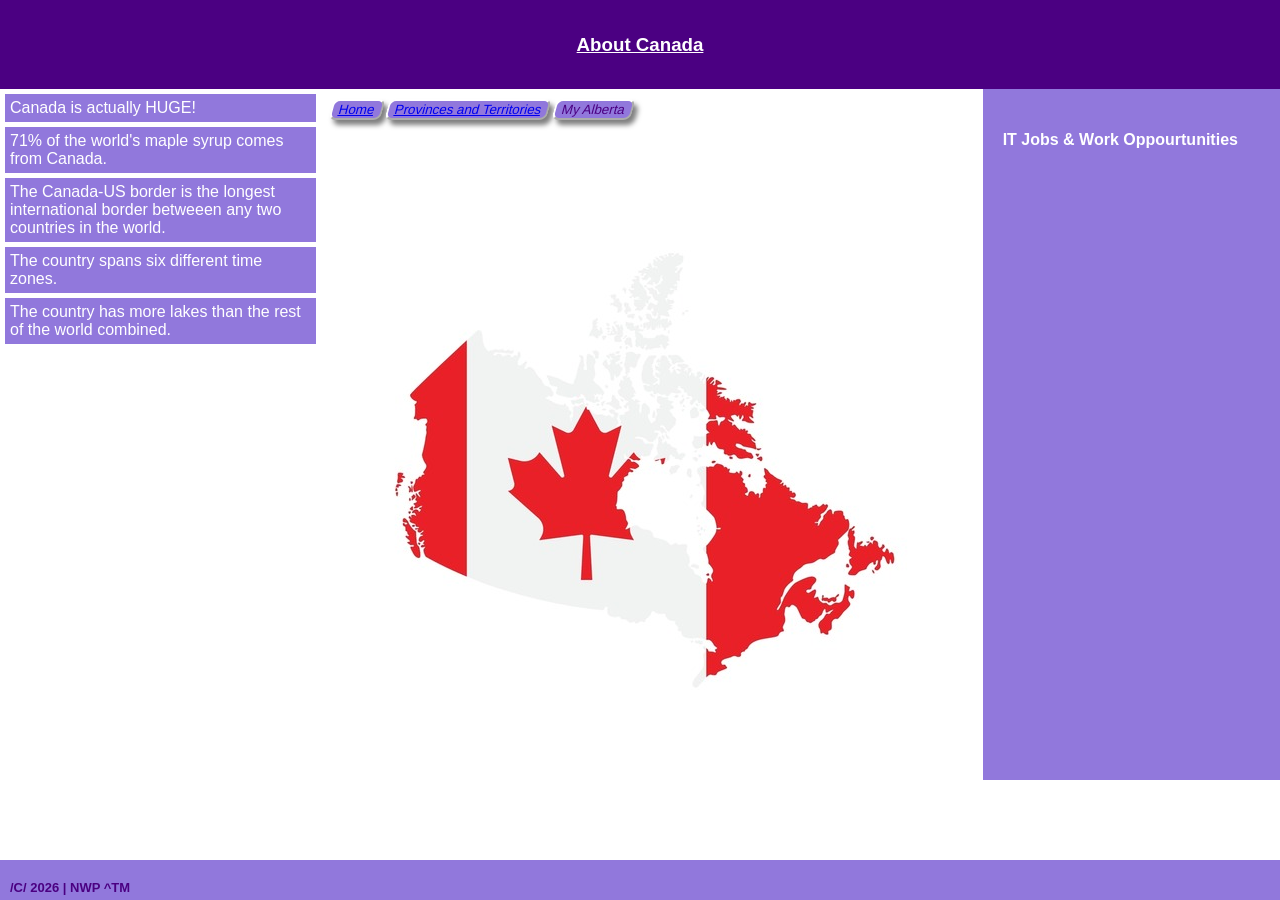
==== index.html @ aa404388 "Completed Tasks 1-3" ====
<!DOCTYPE html>
<html lang = "en">
    <head>
        <link
            rel = "stylesheet"
            type = "text/css"
            href = "styles/a4.css"
        />

        <title>About Canada</title>
    </head>

    <body>
        <!-- Header -->
        <div class = "header">
            <a href =  ""><h3>About Canada</h3></a>
        </div>

        <!-- Left section -->
        <div class = "left">

            <!-- Left tabs -->
            <div class = "tabs">
                <div>
                    Canada is actually HUGE!
                </div>

                <div>
                    71% of the world's maple syrup comes from Canada.
                </div>

                <div>
                    The Canada-US border is the longest international border betweeen any two countries in the world.                </div>

                <div>
                    The country spans six different time zones.
                </div>

                <div>
                    The country has more lakes than the rest of the world combined.
                </div>
            </div>
        </div>

        <!-- Middle section -->
        <div class = "middle">

            <!-- Buttons -->
            <button>
                <a href = "#home">Home</a>
            </button>
            
            <button>
                <a href = "#provinces-and-territories">Provinces and Territories</a>
            </button>
            
            <button id = "my-alberta">
                <span>My Alberta</span>
                <div class = "dropdown">
                    <a href = "#provincial-parks">Provincial Parks</a>
                    <a href = "#public-holidays">Public Holidays</a>
                </div>
            </button>
            

            <!-- Canada map image -->
            <img class = "main-img" src = "favicons/canada-map.jpg" />

            <!-- Middle popups -->
            <div class = "popup" id = "home" >
                <h2>Get to know Canada!</h2>
                <p>Founded on July 1, 1867, Canada is the second largest country in the world by area.
                    Canada is one of the few countries in the world with a coastline to three different oceans:
                    Pacific to the West, Atlantic to the East, and Arctic to the North.
                    Between these coastlines, the land holds mountains, foothills, forest, grasslands, and baren cold land up north.
                    The population of Canada small - approx. 40 million - but it is known for the multicultural identity held between people.</p>
            </div>

            <div class = "popup" id = "provinces-and-territories">
                <h2>Learn more about Canada's provinces and territories</h2>
                <p>
                    Canada has 10 provinces and three territories as part of its nation.<br>
                    Hover over each province to see more information.
                </p>

                <div class = "province" id = "alberta">
                    <img class = "province-img" src = "favicons/flag-alberta.jpg" size = 200px>
                    <p>Alberta</p>
                    <div class = "area">661 848 sq km</div>
                </div>

                <div class = "province" id = "british-columbia">
                    <img class = "province-img" src = "favicons/flag-british-columbia.jpg" size = 200px>
                    <p>British Columbia</p>
                    <div class = "area">661 848 sq km</div>
                </div>

                <div class = "province" id = "manitoba">
                    <img class = "province-img" src = "favicons/flag-manitoba.jpg" size = 200px>
                    <p>Manitoba</p>
                    <div class = "area">661 848 sq km</div>
                </div>

                <div class = "province" id = "new-brunswick">
                    <img class = "province-img" src = "favicons/flag-new-brunswick.jpg" size = 200px>
                    <p>New Brunswick</p>
                    <div class = "area">661 848 sq km</div>
                </div>

                <div class = "province" id = "newfoundland-and-labrador.jpg">
                    <img class = "province-img" src = "favicons/flag-newfoundland-and-labrador.jpg" size = 200px>
                    <p>Newfoundland and Labrador</p>
                    <div class = "area">661 848 sq km</div>
                </div>

                <div class = "province" id = "northwest-territories">
                    <img class = "province-img" src = "favicons/flag-northwest-territories.jpg" size = 200px>
                    <p>Northwest Territories</p>
                    <div class = "area">661 848 sq km</div>
                </div>

                <div class = "province" id = "nova-scotia">
                    <img class = "province-img" src = "favicons/flag-nova-scotia.jpg" size = 200px>
                    <p>Nova Scotia</p>
                    <div class = "area">661 848 sq km</div>
                </div>

                <div class = "province" id = "nunavut">
                    <img class = "province-img" src = "favicons/flag-nunavut.jpg" size = 200px>
                    <p>Nunavut</p>
                    <div class = "area">661 848 sq km</div>
                </div>

                <div class = "province" id = "ontario">
                    <img class = "province-img" src = "favicons/flag-ontario.jpg" size = 200px>
                    <p>Ontario</p>
                    <div class = "area">661 848 sq km</div>
                </div>

                <div class = "province" id = "prince-edward-island">
                    <img class = "province-img" src = "favicons/flag-prince-edward-island.jpg" size = 200px>
                    <p>Prince Edward Island</p>
                    <div class = "area">661 848 sq km</div>
                </div>

                <div class = "province" id = "quebec">
                    <img class = "province-img" src = "favicons/flag-quebec.jpg" size = 200px>
                    <p>Quebec</p>
                    <div class = "area">661 848 sq km</div>
                </div>

                <div class = "province" id = "saskatchewan">
                    <img class = "province-img" src = "favicons/flag-saskatchewan.jpg" size = 200px>
                    <p>Saskatchewan</p>
                    <div class = "area">661 848 sq km</div>
                </div>

                <div class = "province" id = "yukon-territory">
                    <img class = "province-img" src = "favicons/flag-yukon-territory.jpg" size = 200px>
                    <p>Yukon</p>
                    <div class = "area">661 848 sq km</div>
                </div>

            </div>

            <div class = "popup" id = "provincial-parks">
                <h2>Provincial Parks</h2>
                <p>
                    Learn all about Saskatoon Island provincial park in this section!
                </p>
            </div>
            <div class = "popup" id = "public-holidays">
                <h2>Public Holidays</h2>
                <p>
                    New Year's Day<br>
                    Family Day <br>
                    Easter Monday<br>
                    Victoria Day<br>
                    Canada Day<br>
                    Civic Holiday<br>
                    Labour Day<br>
                    National Day of Truth and Reconcilliation<br>
                    Thanksgiving<br>
                    Rememberance Day<br>
                    Christmas Day<br>
                    Boxing Day<br>
                </p>
            </div>
        </div>

        <!-- Right side -->
        <div class = "right">
            <h4>IT Jobs & Work Oppourtunities</h4>
        </div>

        <!-- Footer -->
        <div class = "footer">
            /C/ 2026 | NWP ^TM
        </div>
    </body>
</html>
---- styles/a4.css ----
html {
    font-family: Arial
}

body {
    display: flex;
    flex-wrap: wrap;
    margin: 0px;
    border: 0px;
    /* align-items: flex-start; */
    /* flex-direction: row; */
    /* flex-wrap: wrap; */
    /* flex-flow: row; */
}

.header {
    flex: 100%;
    margin: 0px;
    border: 0px;
    padding: 15px;
    text-align: center;
    background-color: indigo;

    /* "About Canada" heading */
    a {
        color: white;
    }
}

/* Keeps the buttons beside the tabs rather than below */
.left {
    flex: 25%;
    /* display: flex;
    flex-direction: row; */
}

/* Left tab formatting */
.tabs > div{
    margin: 5px;
    padding: 5px;

    background-color: rgb(145, 120, 220);
    color: white;
}

/* Middle section formatting */

@media only screen and (min-width: 600px){
    .middle {
        flex: 50%;
        margin: 10px;
        /* align-self: center; */
    }
}

/* Hide My Alberta dropdown */
.dropdown {
    display: none;
}

/* Button functions */
button {

    /* General button properties */
    border-radius: 7px;
    transform: skew(-15deg);
    margin-bottom: 50px;

    border-color: white;
    background-color: rgb(145, 120, 220);
    color: indigo;
    box-shadow: 5px 5px 5px rgba(0, 0, 0, 0.5);

    /* Hovering behaviour */
    &:hover {
        transform: skew(0deg);
        padding: 5px;
    
        background-image: linear-gradient(rgb(195, 130, 238), rebeccapurple);
        color: white;       /* Last button */

        a {
            color: white;   /* First two buttons */
        }
    }
    
    /* Click behaviour */
    &:active a {
        background-color: aqua;
    }
}

/* Canada map img */
.main-img {
    display: flex;
    justify-content: flex-start;
    align-self: flex-start;
    flex-direction: column;
}

/* Canada map disappears */
.middle:has(:target) {
    .main-img {
        display: none;
    }
}

/* Hide popups */
    .popup {
        display: none;
    }

/* Show popup when button is clicked */
.popup:target {
    display: flex;
    flex-direction: column;
    position: relative;
}


.province {
    display: flex;
    margin: 5px;
    align-items: flex-end;
    
    p {
        display: flex;
        
        margin-left: 10px;
        margin-right: 10px;
        margin-bottom: 0px;
        
    }
    
    /* Hide area */
    .area {
        display: none;
    }

    /* Show area when hovering over flag */
    &:hover .area{
        display: block;
    }
}

/* "Provinces and Territories" section*/
.province-img {
    height: 50px;
}

/* Show the dropdown under "My Albera" */
#my-alberta:hover .dropdown {
    display: flex;
    flex-direction: column;
    position: absolute;
    
    a {
        padding: 5px;
        text-align: left;
        background-color: rgb(145, 120, 220);
    }
    color: white;
    
    a:hover{
        /* filter: opacity(25%); */
        background-color: indigo;
        color: rgb(145, 120, 220);
    }
}

/* Right section formatting */
.right {
    display: flex;

    /* height: 50%; */
    flex: 20%;
    padding: 20px;
    text-align: center;

    background-color: rgb(145, 120, 220);
    color: white;
}

/* Bottom section */
.footer {
    display: flex;
    position: fixed;
    left: 0px;
    bottom: 0px;
    padding-top: 20px;
    padding-bottom: 5px;
    padding-left: 10px;
    width: 100%;

    font-size: small;
    font-weight: bold;
    background-color: rgb(145, 120, 220);
    color: indigo;
}
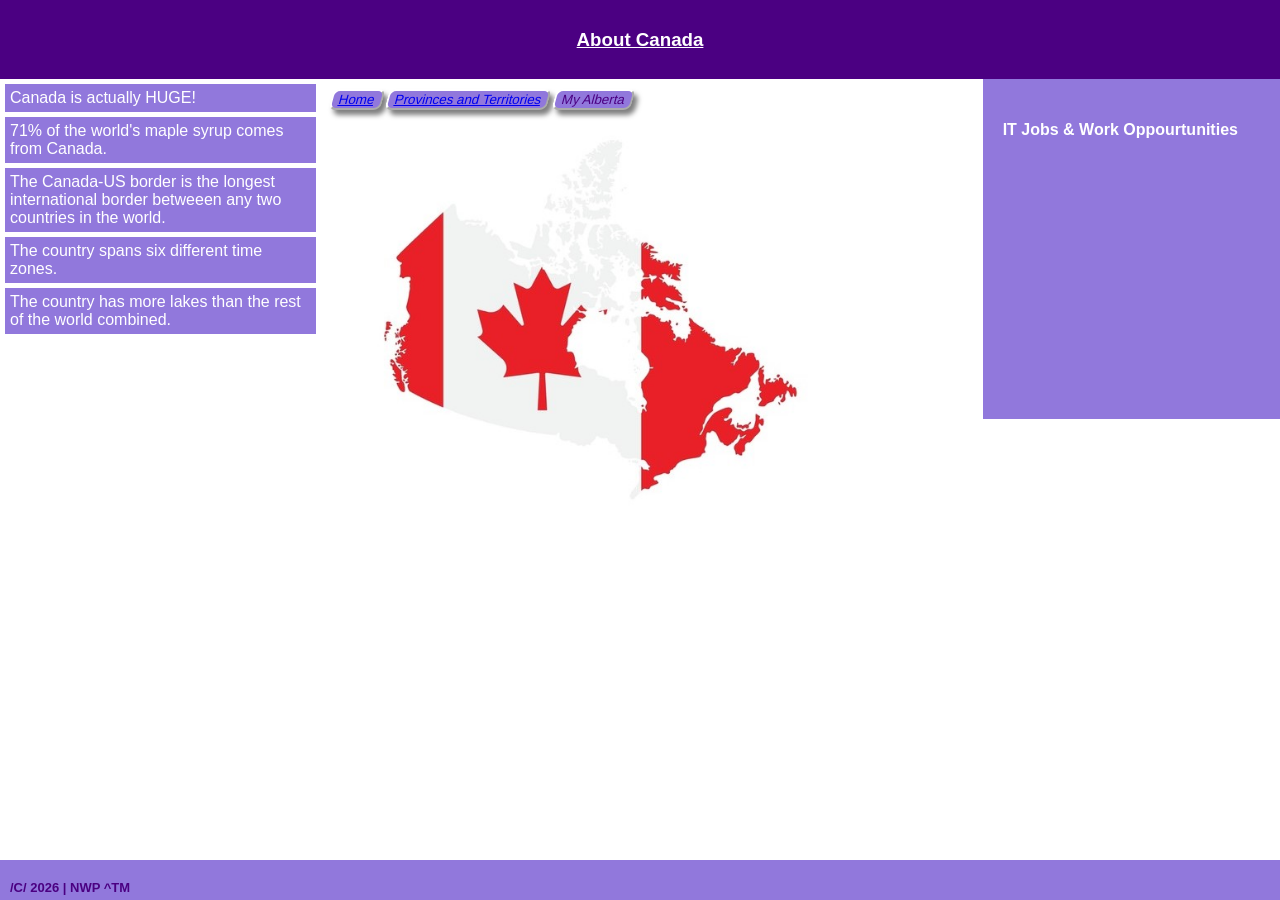
==== commit d2b7cf05: "Final tweaks" ====
--- a/index.html
+++ b/index.html
@@ -92,13 +92,13 @@
                 <div class = "province" id = "british-columbia">
                     <img class = "province-img" src = "favicons/flag-british-columbia.jpg" size = 200px>
                     <p>British Columbia</p>
-                    <div class = "area">661 848 sq km</div>
+                    <div class = "area">944 735 sq km</div>
                 </div>
 
                 <div class = "province" id = "manitoba">
                     <img class = "province-img" src = "favicons/flag-manitoba.jpg" size = 200px>
                     <p>Manitoba</p>
-                    <div class = "area">661 848 sq km</div>
+                    <div class = "area">647 797 sq km</div>
                 </div>
 
                 <div class = "province" id = "new-brunswick">
@@ -110,7 +110,7 @@
                 <div class = "province" id = "newfoundland-and-labrador.jpg">
                     <img class = "province-img" src = "favicons/flag-newfoundland-and-labrador.jpg" size = 200px>
                     <p>Newfoundland and Labrador</p>
-                    <div class = "area">661 848 sq km</div>
+                    <div class = "area">405 212 sq km</div>
                 </div>
 
                 <div class = "province" id = "northwest-territories">
@@ -122,7 +122,7 @@
                 <div class = "province" id = "nova-scotia">
                     <img class = "province-img" src = "favicons/flag-nova-scotia.jpg" size = 200px>
                     <p>Nova Scotia</p>
-                    <div class = "area">661 848 sq km</div>
+                    <div class = "area">55 284 sq km</div>
                 </div>
 
                 <div class = "province" id = "nunavut">
@@ -134,25 +134,25 @@
                 <div class = "province" id = "ontario">
                     <img class = "province-img" src = "favicons/flag-ontario.jpg" size = 200px>
                     <p>Ontario</p>
-                    <div class = "area">661 848 sq km</div>
+                    <div class = "area">1 076 395 sq km</div>
                 </div>
 
                 <div class = "province" id = "prince-edward-island">
                     <img class = "province-img" src = "favicons/flag-prince-edward-island.jpg" size = 200px>
                     <p>Prince Edward Island</p>
-                    <div class = "area">661 848 sq km</div>
+                    <div class = "area">5 660 sq km</div>
                 </div>
 
                 <div class = "province" id = "quebec">
                     <img class = "province-img" src = "favicons/flag-quebec.jpg" size = 200px>
                     <p>Quebec</p>
-                    <div class = "area">661 848 sq km</div>
+                    <div class = "area">1 542 056 sq km</div>
                 </div>
 
                 <div class = "province" id = "saskatchewan">
                     <img class = "province-img" src = "favicons/flag-saskatchewan.jpg" size = 200px>
                     <p>Saskatchewan</p>
-                    <div class = "area">661 848 sq km</div>
+                    <div class = "area">651 036 sq km</div>
                 </div>
 
                 <div class = "province" id = "yukon-territory">
--- a/styles/a4.css
+++ b/styles/a4.css
@@ -17,7 +17,7 @@
     flex: 100%;
     margin: 0px;
     border: 0px;
-    padding: 15px;
+    padding: 10px;
     text-align: center;
     background-color: indigo;
 
@@ -45,12 +45,16 @@
 
 /* Middle section formatting */
 
-@media only screen and (min-width: 600px){
-    .middle {
-        flex: 50%;
-        margin: 10px;
-        /* align-self: center; */
-    }
+/* @media only screen and (min-width: 600px) {
+    .left {
+        flex: 25%;
+    }
+} */
+
+.middle {
+    flex: 50%;
+    margin: 10px;
+    /* align-self: center; */
 }
 
 /* Hide My Alberta dropdown */
@@ -64,7 +68,7 @@
     /* General button properties */
     border-radius: 7px;
     transform: skew(-15deg);
-    margin-bottom: 50px;
+    margin-bottom: 25px;
 
     border-color: white;
     background-color: rgb(145, 120, 220);
@@ -96,6 +100,7 @@
     justify-content: flex-start;
     align-self: flex-start;
     flex-direction: column;
+    height: 75%;
 }
 
 /* Canada map disappears */
@@ -123,13 +128,11 @@
     margin: 5px;
     align-items: flex-end;
     
+    /* Province names */
     p {
         display: flex;
-        
         margin-left: 10px;
-        margin-right: 10px;
-        margin-bottom: 0px;
-        
+        margin-right: 10px;        
     }
     
     /* Hide area */
@@ -161,6 +164,7 @@
     }
     color: white;
     
+    /* Make tab darker when hovering */
     a:hover{
         /* filter: opacity(25%); */
         background-color: indigo;
@@ -175,6 +179,7 @@
     /* height: 50%; */
     flex: 20%;
     padding: 20px;
+    height: 300px;
     text-align: center;
 
     background-color: rgb(145, 120, 220);
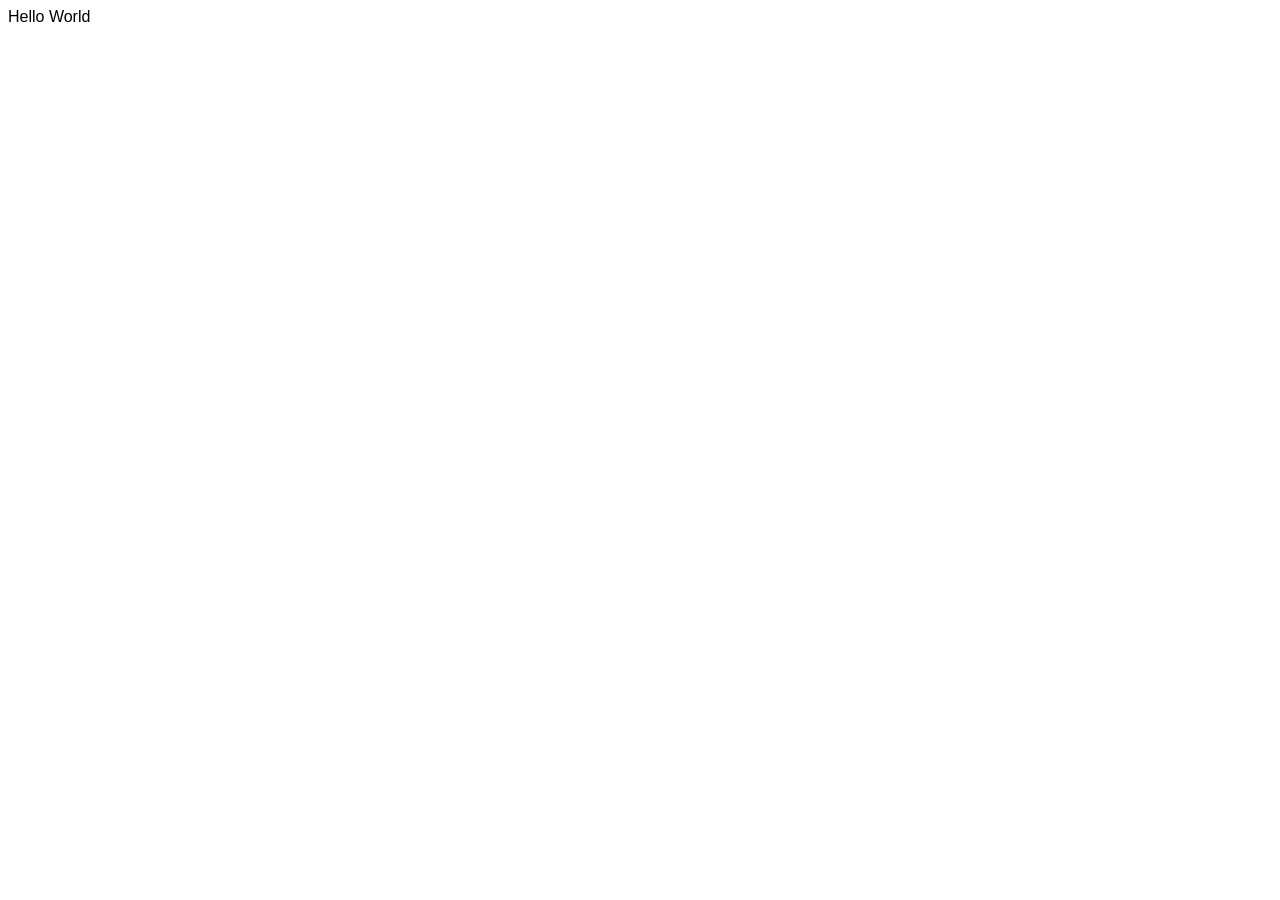
==== commit eb45a694: "Started assignment 4" ====
--- a/index.html
+++ b/index.html
@@ -4,198 +4,15 @@
         <link
             rel = "stylesheet"
             type = "text/css"
-            href = "styles/a4.css"
+            href = "styles/a5.css"
         />
 
-        <title>About Canada</title>
+        <title>About Computer Science</title>
     </head>
 
     <body>
-        <!-- Header -->
-        <div class = "header">
-            <a href =  ""><h3>About Canada</h3></a>
-        </div>
-
-        <!-- Left section -->
-        <div class = "left">
-
-            <!-- Left tabs -->
-            <div class = "tabs">
-                <div>
-                    Canada is actually HUGE!
-                </div>
-
-                <div>
-                    71% of the world's maple syrup comes from Canada.
-                </div>
-
-                <div>
-                    The Canada-US border is the longest international border betweeen any two countries in the world.                </div>
-
-                <div>
-                    The country spans six different time zones.
-                </div>
-
-                <div>
-                    The country has more lakes than the rest of the world combined.
-                </div>
-            </div>
-        </div>
-
-        <!-- Middle section -->
-        <div class = "middle">
-
-            <!-- Buttons -->
-            <button>
-                <a href = "#home">Home</a>
-            </button>
-            
-            <button>
-                <a href = "#provinces-and-territories">Provinces and Territories</a>
-            </button>
-            
-            <button id = "my-alberta">
-                <span>My Alberta</span>
-                <div class = "dropdown">
-                    <a href = "#provincial-parks">Provincial Parks</a>
-                    <a href = "#public-holidays">Public Holidays</a>
-                </div>
-            </button>
-            
-
-            <!-- Canada map image -->
-            <img class = "main-img" src = "favicons/canada-map.jpg" />
-
-            <!-- Middle popups -->
-            <div class = "popup" id = "home" >
-                <h2>Get to know Canada!</h2>
-                <p>Founded on July 1, 1867, Canada is the second largest country in the world by area.
-                    Canada is one of the few countries in the world with a coastline to three different oceans:
-                    Pacific to the West, Atlantic to the East, and Arctic to the North.
-                    Between these coastlines, the land holds mountains, foothills, forest, grasslands, and baren cold land up north.
-                    The population of Canada small - approx. 40 million - but it is known for the multicultural identity held between people.</p>
-            </div>
-
-            <div class = "popup" id = "provinces-and-territories">
-                <h2>Learn more about Canada's provinces and territories</h2>
-                <p>
-                    Canada has 10 provinces and three territories as part of its nation.<br>
-                    Hover over each province to see more information.
-                </p>
-
-                <div class = "province" id = "alberta">
-                    <img class = "province-img" src = "favicons/flag-alberta.jpg" size = 200px>
-                    <p>Alberta</p>
-                    <div class = "area">661 848 sq km</div>
-                </div>
-
-                <div class = "province" id = "british-columbia">
-                    <img class = "province-img" src = "favicons/flag-british-columbia.jpg" size = 200px>
-                    <p>British Columbia</p>
-                    <div class = "area">944 735 sq km</div>
-                </div>
-
-                <div class = "province" id = "manitoba">
-                    <img class = "province-img" src = "favicons/flag-manitoba.jpg" size = 200px>
-                    <p>Manitoba</p>
-                    <div class = "area">647 797 sq km</div>
-                </div>
-
-                <div class = "province" id = "new-brunswick">
-                    <img class = "province-img" src = "favicons/flag-new-brunswick.jpg" size = 200px>
-                    <p>New Brunswick</p>
-                    <div class = "area">661 848 sq km</div>
-                </div>
-
-                <div class = "province" id = "newfoundland-and-labrador.jpg">
-                    <img class = "province-img" src = "favicons/flag-newfoundland-and-labrador.jpg" size = 200px>
-                    <p>Newfoundland and Labrador</p>
-                    <div class = "area">405 212 sq km</div>
-                </div>
-
-                <div class = "province" id = "northwest-territories">
-                    <img class = "province-img" src = "favicons/flag-northwest-territories.jpg" size = 200px>
-                    <p>Northwest Territories</p>
-                    <div class = "area">661 848 sq km</div>
-                </div>
-
-                <div class = "province" id = "nova-scotia">
-                    <img class = "province-img" src = "favicons/flag-nova-scotia.jpg" size = 200px>
-                    <p>Nova Scotia</p>
-                    <div class = "area">55 284 sq km</div>
-                </div>
-
-                <div class = "province" id = "nunavut">
-                    <img class = "province-img" src = "favicons/flag-nunavut.jpg" size = 200px>
-                    <p>Nunavut</p>
-                    <div class = "area">661 848 sq km</div>
-                </div>
-
-                <div class = "province" id = "ontario">
-                    <img class = "province-img" src = "favicons/flag-ontario.jpg" size = 200px>
-                    <p>Ontario</p>
-                    <div class = "area">1 076 395 sq km</div>
-                </div>
-
-                <div class = "province" id = "prince-edward-island">
-                    <img class = "province-img" src = "favicons/flag-prince-edward-island.jpg" size = 200px>
-                    <p>Prince Edward Island</p>
-                    <div class = "area">5 660 sq km</div>
-                </div>
-
-                <div class = "province" id = "quebec">
-                    <img class = "province-img" src = "favicons/flag-quebec.jpg" size = 200px>
-                    <p>Quebec</p>
-                    <div class = "area">1 542 056 sq km</div>
-                </div>
-
-                <div class = "province" id = "saskatchewan">
-                    <img class = "province-img" src = "favicons/flag-saskatchewan.jpg" size = 200px>
-                    <p>Saskatchewan</p>
-                    <div class = "area">651 036 sq km</div>
-                </div>
-
-                <div class = "province" id = "yukon-territory">
-                    <img class = "province-img" src = "favicons/flag-yukon-territory.jpg" size = 200px>
-                    <p>Yukon</p>
-                    <div class = "area">661 848 sq km</div>
-                </div>
-
-            </div>
-
-            <div class = "popup" id = "provincial-parks">
-                <h2>Provincial Parks</h2>
-                <p>
-                    Learn all about Saskatoon Island provincial park in this section!
-                </p>
-            </div>
-            <div class = "popup" id = "public-holidays">
-                <h2>Public Holidays</h2>
-                <p>
-                    New Year's Day<br>
-                    Family Day <br>
-                    Easter Monday<br>
-                    Victoria Day<br>
-                    Canada Day<br>
-                    Civic Holiday<br>
-                    Labour Day<br>
-                    National Day of Truth and Reconcilliation<br>
-                    Thanksgiving<br>
-                    Rememberance Day<br>
-                    Christmas Day<br>
-                    Boxing Day<br>
-                </p>
-            </div>
-        </div>
-
-        <!-- Right side -->
-        <div class = "right">
-            <h4>IT Jobs & Work Oppourtunities</h4>
-        </div>
-
-        <!-- Footer -->
-        <div class = "footer">
-            /C/ 2026 | NWP ^TM
+        <div>
+            Hello World
         </div>
     </body>
 </html>
--- a/styles/a5.css
+++ b/styles/a5.css
@@ -0,0 +1,3 @@
+html {
+    font-family: Arial
+}
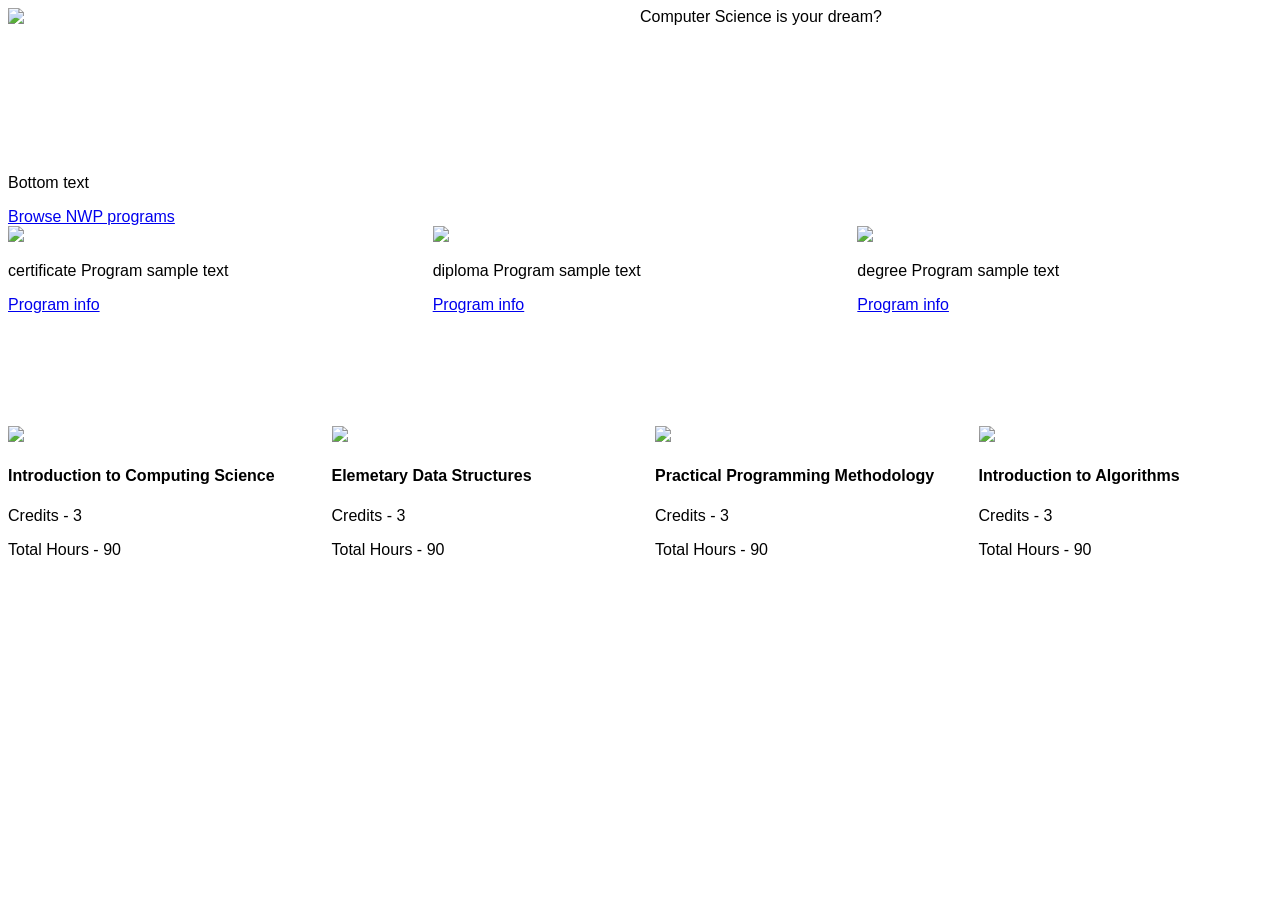
==== commit 101bc50f: "Established layout of assignment 5" ====
--- a/index.html
+++ b/index.html
@@ -1,18 +1,70 @@
 <!DOCTYPE html>
 <html lang = "en">
     <head>
-        <link
-            rel = "stylesheet"
-            type = "text/css"
-            href = "styles/a5.css"
-        />
-
-        <title>About Computer Science</title>
+        <link rel = "stylesheet" type = "text/css" href = "styles/a5.css" />
+        <title>Kevin's NWP Computer Science</title>
     </head>
 
     <body>
-        <div>
-            Hello World
+        <!-- Header -->
+        <div class = "header">
+            <img id = "img-head" src = "favicons/img">
+            <div class = "header-child">Computer Science is your dream?</div>
+            <div class = "header-child">
+                <p>Bottom text</p>
+                <a href = "helloLink">Browse NWP programs</a>
+            </div>
+        </div>
+
+        <div class = "programs">
+            <div class = "program-child" id = "certificate">
+                <img id = "img-certificate" src = "favicons/img">
+                <p class = "program-info">certificate Program sample text</p>
+                <a href = "helloLink">Program info</a>
+            </div>
+
+            <div class = "program-child" id = "diploma">
+                <img id = "img-diploma" src = "favicons/img">
+                <p class = "program-info">diploma Program sample text</p>
+                <a href = "helloLink">Program info</a>
+            </div>
+
+            <div class = "program-child" id = "degree">
+                <img id = "img-degree" src = "favicons/img">
+                <p class = "program-info">degree Program sample text</p>
+                <a href = "helloLink">Program info</a>
+            </div>
+        </div>
+
+        <div class = "courses">
+            <div class = one-course id = "cs1140">
+                <img class = "textbook" id = "img-cs1140-text" src = "favicons/img">
+                <h4>Introduction to Computing Science</h4>
+                <p class = "credits">Credits - 3</p>
+                <p class = "hours">Total Hours - 90</p>
+
+            </div>
+
+            <div class = one-course id = "cs1150">
+                <img class = "textbook" id = "img-cs1150-text" src = "favicons/img">
+                <h4>Elemetary Data Structures</h4>
+                <p class = "credits">Credits - 3</p>
+                <p class = "hours">Total Hours - 90</p>
+            </div>
+
+            <div class = one-course id = "cs2010">
+                <img class = "textbook" id = "img-cs2010-text" src = "favicons/img">
+                <h4>Practical Programming Methodology</h4>
+                <p class = "credits">Credits - 3</p>
+                <p class = "hours">Total Hours - 90</p>
+            </div>
+
+            <div class = one-course id = "cs2040">
+                <img class = "textbook" id = "img-cs2010-text" src = "favicons/img">
+                <h4>Introduction to Algorithms</h4>
+                <p class = "credits">Credits - 3</p>
+                <p class = "hours">Total Hours - 90</p>
+            </div>
         </div>
     </body>
 </html>
--- a/styles/a5.css
+++ b/styles/a5.css
@@ -1,3 +1,26 @@
 html {
     font-family: Arial
+}
+
+/* Header formatting */
+.header {
+    display: grid;
+    grid-template-columns: repeat(2, 1fr);
+    grid-template-rows: 150px;
+}
+
+/* Program information formatting */
+.programs {
+    display: grid;
+    grid-template-columns: repeat(3, 1fr);
+    grid-template-rows: 200px;
+    grid-gap: 10px;
+}
+
+/* Course information formatting */
+.courses {
+    display: grid;
+    grid-template-columns: repeat(4, 1fr);
+    grid-template-rows: 200px;
+    grid-gap: 30px;
 }
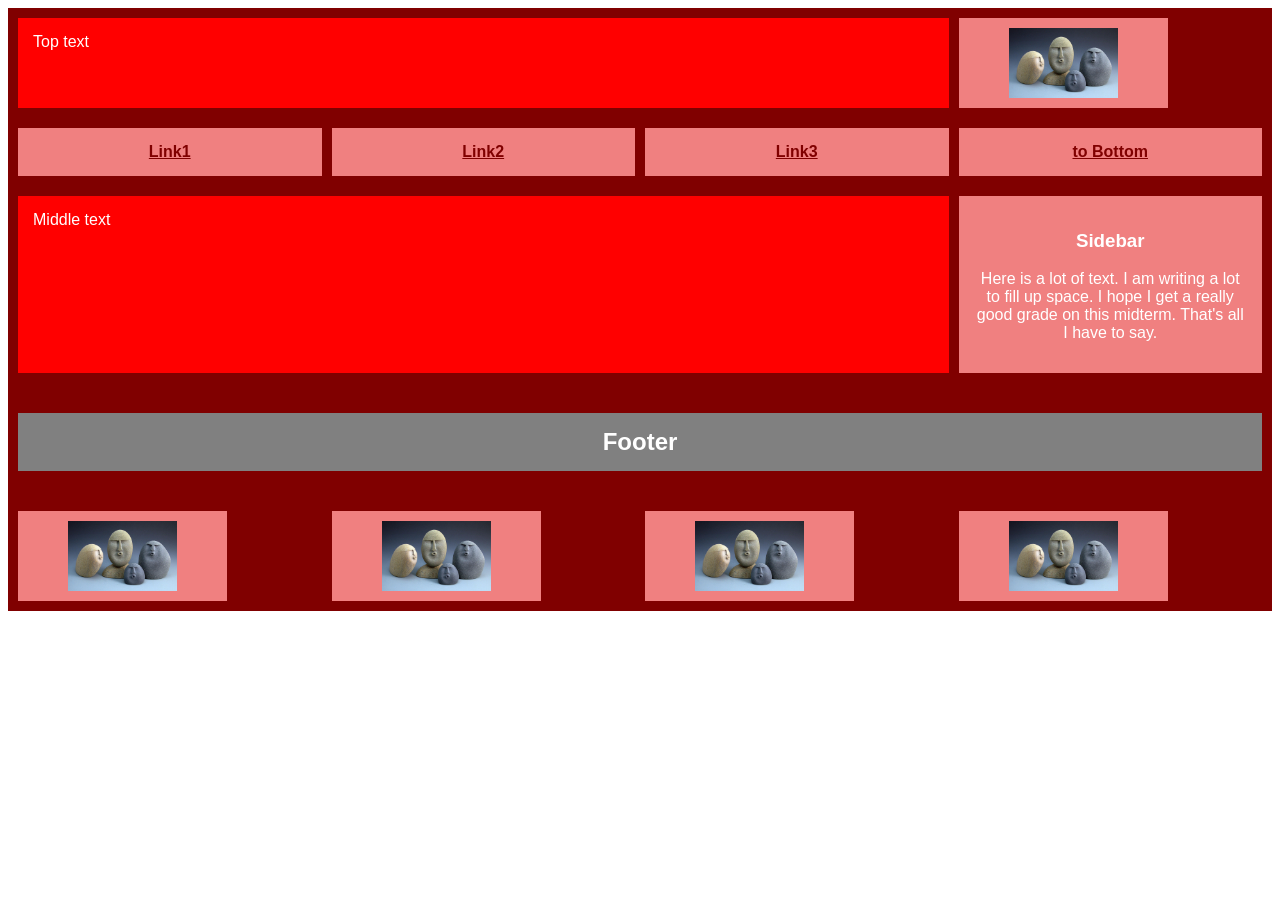
==== commit 35a32aed: "Created index.html and midterm.css; completed midterm" ====
--- a/index.html
+++ b/index.html
@@ -1,70 +1,51 @@
 <!DOCTYPE html>
 <html lang = "en">
     <head>
-        <link rel = "stylesheet" type = "text/css" href = "styles/a5.css" />
-        <title>Kevin's NWP Computer Science</title>
+        <link rel = "stylesheet" type = "text/css" href = "styles/midterm.css" />
+        <title>Midterm</title>
     </head>
 
     <body>
-        <!-- Header -->
-        <div class = "header">
-            <img id = "img-head" src = "favicons/img">
-            <div class = "header-child">Computer Science is your dream?</div>
-            <div class = "header-child">
-                <p>Bottom text</p>
-                <a href = "helloLink">Browse NWP programs</a>
+        <div class = "main">
+            <div class = "top">
+                <div id = "a">Top text</div>
+                <img id = "b" src = 'favicons/01e.jpg' height = 70px>
             </div>
+
+            <div class = "mid-top">
+                <div><a href = helloLink id = "c1">Link1</a></div>
+                <div><a href = helloLink id = "c2">Link2</a></div>
+                <div><a href = helloLink id = "c3">Link3</a></div>
+                <div>
+                    <a href = #bottom id = "c4">
+                        to Bottom
+                        <p>Go to the bottom of the page</p>
+                    </a>
+                </div>
+            </div>
+
+            <div class = "middle">
+                <div id = "d">Middle text</div>
+                <div id = "e">
+                    <h3>Sidebar</h3>
+                    <p>Here is a lot of text.
+                        I am writing a lot to fill up space.
+                        I hope I get a really good grade on this midterm.
+                        That's all I have to say.
+                    </p>
+                </div>
+            </div>
+            
+            <div class = "mid-bottom">
+                <h2 id = "f">Footer</h2>
+            </div>
+            
+            <div class = "bottom" id = "bottom">
+                <img id = "d1" src = 'favicons/01e.jpg' height = 70px>
+                <img id = "d2" src = 'favicons/01e.jpg' height = 70px>
+                <img id = "d3" src = 'favicons/01e.jpg' height = 70px>
+                <img id = "d4" src = 'favicons/01e.jpg' height = 70px>
+            </im>
         </div>
 
-        <div class = "programs">
-            <div class = "program-child" id = "certificate">
-                <img id = "img-certificate" src = "favicons/img">
-                <p class = "program-info">certificate Program sample text</p>
-                <a href = "helloLink">Program info</a>
-            </div>
-
-            <div class = "program-child" id = "diploma">
-                <img id = "img-diploma" src = "favicons/img">
-                <p class = "program-info">diploma Program sample text</p>
-                <a href = "helloLink">Program info</a>
-            </div>
-
-            <div class = "program-child" id = "degree">
-                <img id = "img-degree" src = "favicons/img">
-                <p class = "program-info">degree Program sample text</p>
-                <a href = "helloLink">Program info</a>
-            </div>
-        </div>
-
-        <div class = "courses">
-            <div class = one-course id = "cs1140">
-                <img class = "textbook" id = "img-cs1140-text" src = "favicons/img">
-                <h4>Introduction to Computing Science</h4>
-                <p class = "credits">Credits - 3</p>
-                <p class = "hours">Total Hours - 90</p>
-
-            </div>
-
-            <div class = one-course id = "cs1150">
-                <img class = "textbook" id = "img-cs1150-text" src = "favicons/img">
-                <h4>Elemetary Data Structures</h4>
-                <p class = "credits">Credits - 3</p>
-                <p class = "hours">Total Hours - 90</p>
-            </div>
-
-            <div class = one-course id = "cs2010">
-                <img class = "textbook" id = "img-cs2010-text" src = "favicons/img">
-                <h4>Practical Programming Methodology</h4>
-                <p class = "credits">Credits - 3</p>
-                <p class = "hours">Total Hours - 90</p>
-            </div>
-
-            <div class = one-course id = "cs2040">
-                <img class = "textbook" id = "img-cs2010-text" src = "favicons/img">
-                <h4>Introduction to Algorithms</h4>
-                <p class = "credits">Credits - 3</p>
-                <p class = "hours">Total Hours - 90</p>
-            </div>
-        </div>
-    </body>
-</html>+    </body>
--- a/styles/midterm.css
+++ b/styles/midterm.css
@@ -0,0 +1,89 @@
+html {
+    font-family: Arial;
+}
+
+.main {
+    background-color: maroon;
+    color: white;
+    
+    /* Split all columns into quarters */
+    > div {
+        display: grid;
+        grid-template-columns: repeat(4, 1fr);
+        grid-template-rows: repeat(5 1fr);
+        grid-gap: 10px;
+        padding: 10px;
+        
+        > div {
+            padding: 15px;
+        }
+        
+        > a {
+            padding: 15px;
+        }
+    }
+    
+}
+
+#a {
+    grid-column: 1  / span 3;
+    background-color: red;
+}
+
+img {
+    padding: 10px 50px;
+    background-color: lightcoral;
+}
+
+img:hover {
+    transform: skew(0deg);
+    padding: 25px;
+}
+
+.mid-top > div {
+    text-align: center;
+    background-color: lightcoral;
+}
+
+.mid-top > div > a {
+    padding: 10px 50px;
+    font-weight: bold;
+    color: maroon;
+}
+
+.mid-top > div > a:hover {
+    background-color: red;
+    color: white;
+}
+
+#c4 > p {
+    display: none;
+}
+
+#c4:hover {
+    text-align: left;
+    background-color: black !important;
+    color: red !important;
+    > p {
+        display: block;
+        background-color: black !important;
+        color: white !important;
+    }
+}
+
+#d {
+    grid-column: 1  / span 3;
+    background-color: red;
+}
+
+#e {
+    text-align: center;
+    background-color: lightcoral;
+}
+
+#f {
+grid-column: 1  / span 4;
+    text-align: center;
+    padding: 15px;
+    background-color: gray;
+}
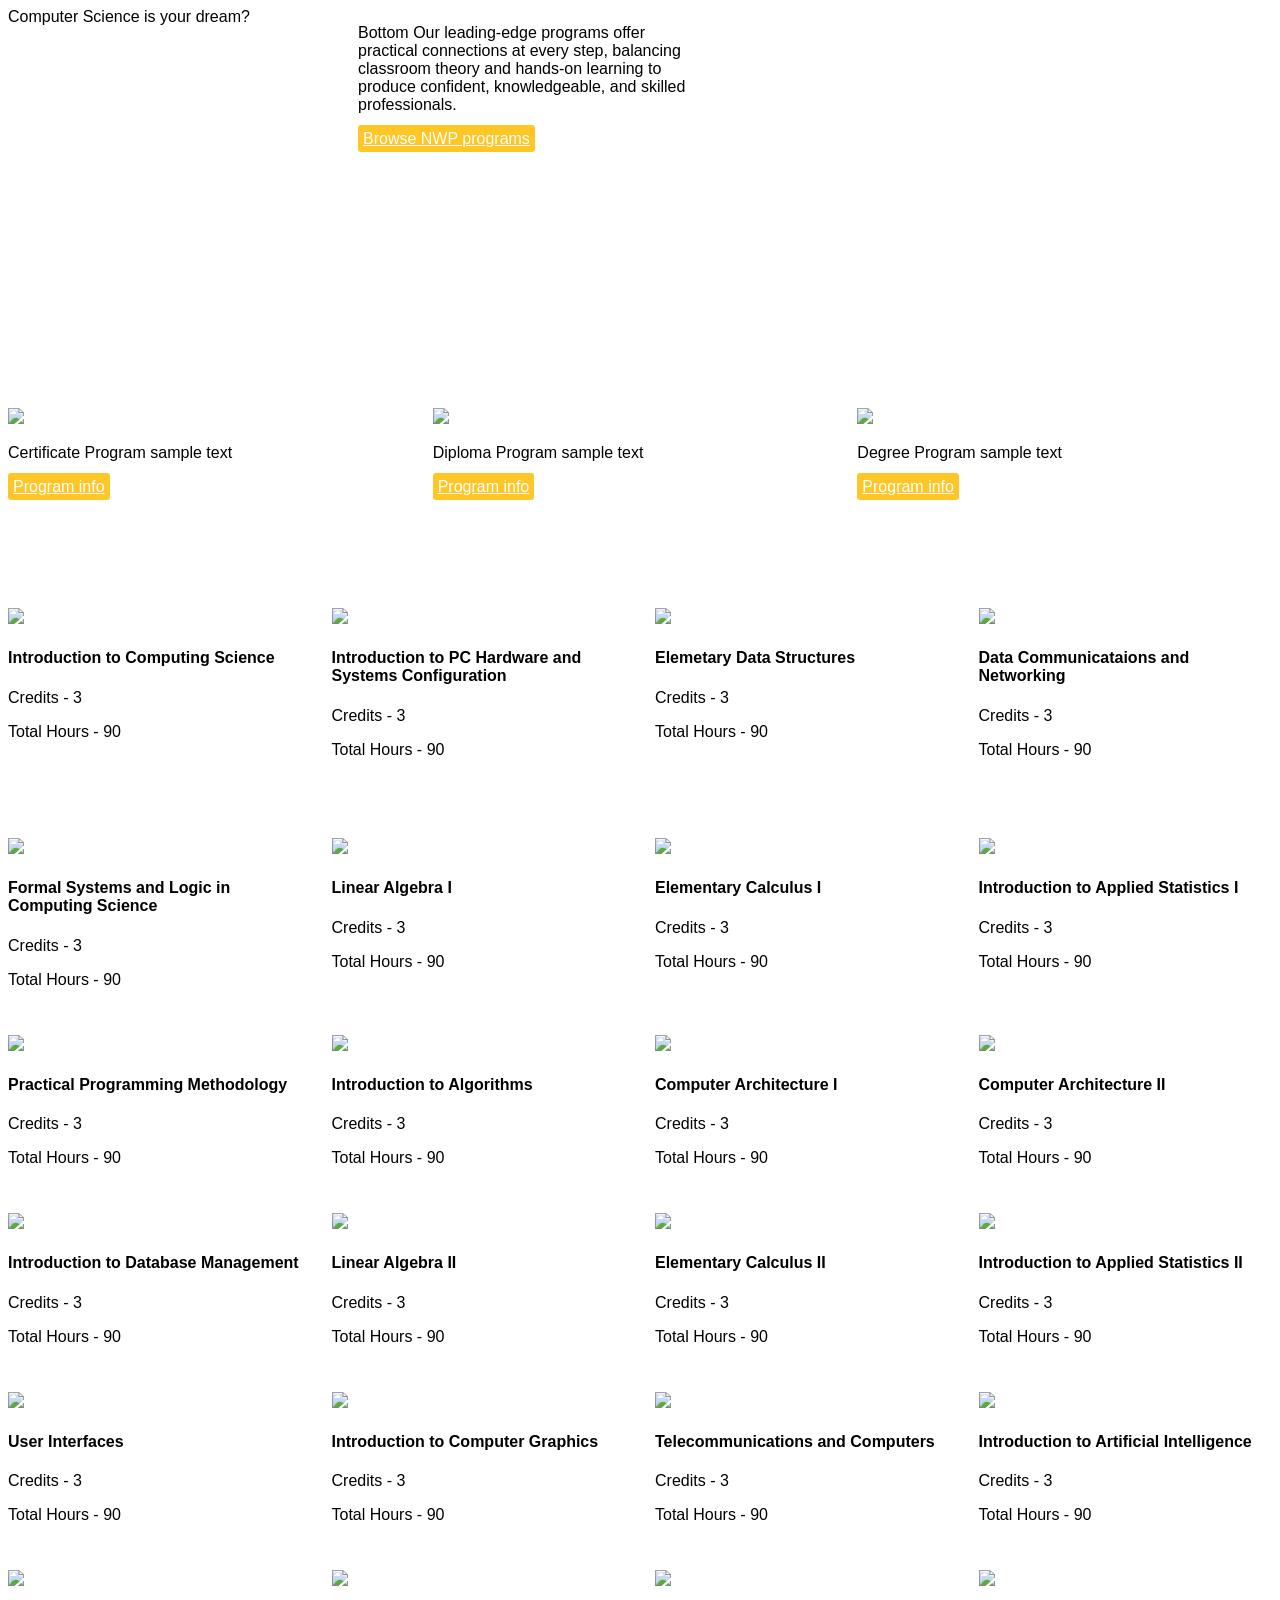
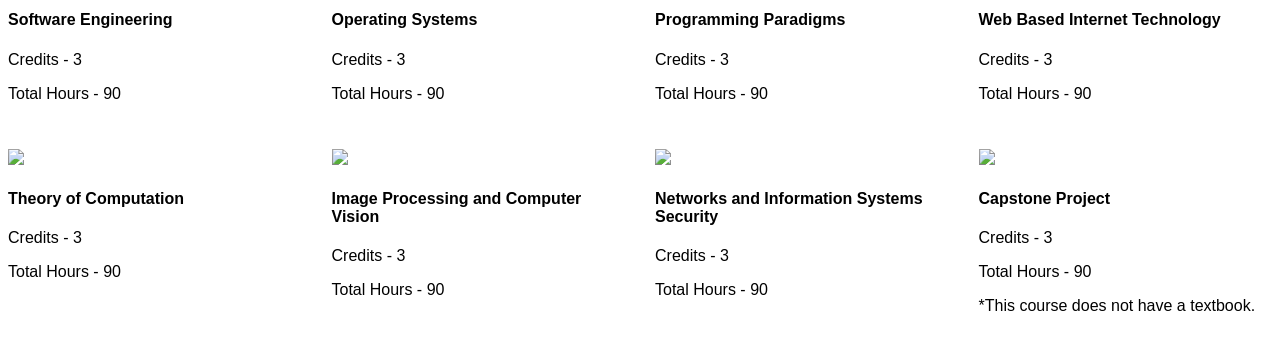
==== commit 6d4c5642: "Added more courses" ====
--- a/index.html
+++ b/index.html
@@ -1,51 +1,243 @@
 <!DOCTYPE html>
 <html lang = "en">
     <head>
-        <link rel = "stylesheet" type = "text/css" href = "styles/midterm.css" />
-        <title>Midterm</title>
+        <link rel = "stylesheet" type = "text/css" href = "styles/a5.css" />
+        <title>Kevin's NWP Computer Science</title>
     </head>
 
     <body>
-        <div class = "main">
-            <div class = "top">
-                <div id = "a">Top text</div>
-                <img id = "b" src = 'favicons/01e.jpg' height = 70px>
-            </div>
-
-            <div class = "mid-top">
-                <div><a href = helloLink id = "c1">Link1</a></div>
-                <div><a href = helloLink id = "c2">Link2</a></div>
-                <div><a href = helloLink id = "c3">Link3</a></div>
-                <div>
-                    <a href = #bottom id = "c4">
-                        to Bottom
-                        <p>Go to the bottom of the page</p>
-                    </a>
-                </div>
-            </div>
-
-            <div class = "middle">
-                <div id = "d">Middle text</div>
-                <div id = "e">
-                    <h3>Sidebar</h3>
-                    <p>Here is a lot of text.
-                        I am writing a lot to fill up space.
-                        I hope I get a really good grade on this midterm.
-                        That's all I have to say.
-                    </p>
-                </div>
+        <!-- Header -->
+        <div class = "header">
+            <!-- <img id = "img-head" src = "favicons/compsci.jpg"> -->
+            <div class = "header-child">Computer Science is your dream?</div>
+            <div class = "header-child">
+                <p>Bottom Our leading-edge programs offer practical connections at every step,
+                    balancing classroom theory and hands-on learning to produce confident, knowledgeable, and skilled professionals.</p>
+                <a href = "https://www.nwpolytech.ca/programs?program_area%5B4789%5D=4789&length=&sort_by=title">Browse NWP programs</a>
+            </div>
+        </div>
+
+        <!-- List of NWP programs -->
+        <div class = "programs">
+            <div class = "program-child" id = "certificate">
+                <img id = "img-certificate" src = "favicons/img">
+                <p class = "program-description">Certificate Program sample text</p>
+                <a href = "https://www.nwpolytech.ca/program/computer-systems-technology-certificate">Program info</a>
+            </div>
+
+            <div class = "program-child" id = "diploma">
+                <img id = "img-diploma" src = "favicons/img">
+                <p class = "program-description">Diploma Program sample text</p>
+                <a href = "https://www.nwpolytech.ca/program/computer-systems-diploma">Program info</a>
+            </div>
+
+            <div class = "program-child" id = "degree">
+                <img id = "img-degree" src = "favicons/img">
+                <p class = "program-description">Degree Program sample text</p>
+                <a href = "https://www.nwpolytech.ca/program/computing-science-degree">Program info</a>
+            </div>
+        </div>
+
+        <!-- List of Computing Science courses -->
+        <div class = "courses">
+            <div class = one-course id = "cs1140">
+                <img class = "textbook" id = "img-cs1140-text" src = "favicons/img">
+                <h4>Introduction to Computing Science</h4>
+                <p class = "credits">Credits - 3</p>
+                <p class = "hours">Total Hours - 90</p>
+
+            </div>
+
+            <div class = one-course id = "cs2210">
+                <img class = "textbook" id = "img-cs2210-text" src = "favicons/img">
+                <h4>Introduction to PC Hardware and Systems Configuration</h4>
+                <p class = "credits">Credits - 3</p>
+                <p class = "hours">Total Hours - 90</p>
+            </div>
+
+            <div class = one-course id = "cs1150">
+                <img class = "textbook" id = "img-cs1150-text" src = "favicons/img">
+                <h4>Elemetary Data Structures</h4>
+                <p class = "credits">Credits - 3</p>
+                <p class = "hours">Total Hours - 90</p>
             </div>
             
-            <div class = "mid-bottom">
-                <h2 id = "f">Footer</h2>
+            <div class = one-course id = "cs2000">
+                <img class = "textbook" id = "img-cs2000-text" src = "favicons/img">
+                <h4>Data Communicataions and Networking</h4>
+                <p class = "credits">Credits - 3</p>
+                <p class = "hours">Total Hours - 90</p>
+            </div>
+
+            <div class = one-course id = "cs2720">
+                <img class = "textbook" id = "img-cs2720-text" src = "favicons/img">
+                <h4>Formal Systems and Logic in Computing Science</h4>
+                <p class = "credits">Credits - 3</p>
+                <p class = "hours">Total Hours - 90</p>
+            </div>
+
+            <div class = one-course id = "ma1200">
+                <img class = "textbook" id = "img-ma1200-text" src = "favicons/img">
+                <h4>Linear Algebra I</h4>
+                <p class = "credits">Credits - 3</p>
+                <p class = "hours">Total Hours - 90</p>
+            </div>
+
+            <div class = one-course id = "ma1130">
+                <img class = "textbook" id = "img-ma1130-text" src = "favicons/img">
+                <h4>Elementary Calculus I</h4>
+                <p class = "credits">Credits - 3</p>
+                <p class = "hours">Total Hours - 90</p>
+            </div>
+
+            <div class = one-course id = "st1510">
+                <img class = "textbook" id = "img-st1510-text" src = "favicons/img">
+                <h4>Introduction to Applied Statistics I</h4>
+                <p class = "credits">Credits - 3</p>
+                <p class = "hours">Total Hours - 90</p>
+            </div>
+
+            <div class = one-course id = "cs2010">
+                <img class = "textbook" id = "img-cs2010-text" src = "favicons/img">
+                <h4>Practical Programming Methodology</h4>
+                <p class = "credits">Credits - 3</p>
+                <p class = "hours">Total Hours - 90</p>
+            </div>
+
+            <div class = one-course id = "cs2040">
+                <img class = "textbook" id = "img-cs2040-text" src = "favicons/img">
+                <h4>Introduction to Algorithms</h4>
+                <p class = "credits">Credits - 3</p>
+                <p class = "hours">Total Hours - 90</p>
+            </div>
+
+            <div class = one-course id = "cs2290">
+                <img class = "textbook" id = "img-cs2290-text" src = "favicons/img">
+                <h4>Computer Architecture I</h4>
+                <p class = "credits">Credits - 3</p>
+                <p class = "hours">Total Hours - 90</p>
+            </div>
+
+            <div class = one-course id = "cs3290">
+                <img class = "textbook" id = "img-cs2010-text" src = "favicons/img">
+                <h4>Computer Architecture II</h4>
+                <p class = "credits">Credits - 3</p>
+                <p class = "hours">Total Hours - 90</p>
+            </div>
+
+            <div class = one-course id = "cs2910">
+                <img class = "textbook" id = "img-cs2910-text" src = "favicons/img">
+                <h4>Introduction to Database Management</h4>
+                <p class = "credits">Credits - 3</p>
+                <p class = "hours">Total Hours - 90</p>
+            </div>
+
+            <div class = one-course id = "ma2250">
+                <img class = "textbook" id = "img-ma2250-text" src = "favicons/img">
+                <h4>Linear Algebra II</h4>
+                <p class = "credits">Credits - 3</p>
+                <p class = "hours">Total Hours - 90</p>
+            </div>
+
+            <div class = one-course id = "ma1150">
+                <img class = "textbook" id = "img-ma1150-text" src = "favicons/img">
+                <h4>Elementary Calculus II</h4>
+                <p class = "credits">Credits - 3</p>
+                <p class = "hours">Total Hours - 90</p>
+            </div>
+
+            <div class = one-course id = "st25250">
+                <img class = "textbook" id = "img-st2520-text" src = "favicons/img">
+                <h4>Introduction to Applied Statistics II</h4>
+                <p class = "credits">Credits - 3</p>
+                <p class = "hours">Total Hours - 90</p>
+            </div>
+
+            <div class = one-course id = "cs3010">
+                <img class = "textbook" id = "img-cs3010-text" src = "favicons/img">
+                <h4>User Interfaces</h4>
+                <p class = "credits">Credits - 3</p>
+                <p class = "hours">Total Hours - 90</p>
+            </div>
+
+            <div class = one-course id = "cs3110">
+                <img class = "textbook" id = "img-cs3110-text" src = "favicons/img">
+                <h4>Introduction to Computer Graphics</h4>
+                <p class = "credits">Credits - 3</p>
+                <p class = "hours">Total Hours - 90</p>
+            </div>
+
+            <div class = one-course id = "cs3130">
+                <img class = "textbook" id = "img-cs3130-text" src = "favicons/img">
+                <h4>Telecommunications and Computers</h4>
+                <p class = "credits">Credits - 3</p>
+                <p class = "hours">Total Hours - 90</p>
+            </div>
+
+            <div class = one-course id = "cs3220">
+                <img class = "textbook" id = "img-cs3220-text" src = "favicons/img">
+                <h4>Introduction to Artificial Intelligence</h4>
+                <p class = "credits">Credits - 3</p>
+                <p class = "hours">Total Hours - 90</p>
+            </div>
+
+            <div class = one-course id = "cs3610">
+                <img class = "textbook" id = "img-cs3610-text" src = "favicons/img">
+                <h4>Software Engineering</h4>
+                <p class = "credits">Credits - 3</p>
+                <p class = "hours">Total Hours - 90</p>
+            </div>
+
+            <div class = one-course id = "cs3790">
+                <img class = "textbook" id = "img-cs3790-text" src = "favicons/img">
+                <h4>Operating Systems</h4>
+                <p class = "credits">Credits - 3</p>
+                <p class = "hours">Total Hours - 90</p>
+            </div>
+
+            <div class = one-course id = "cs3860">
+                <img class = "textbook" id = "img-cs3860-text" src = "favicons/img">
+                <h4>Programming Paradigms</h4>
+                <p class = "credits">Credits - 3</p>
+                <p class = "hours">Total Hours - 90</p>
+            </div>
+
+            <div class = one-course id = "cs3990">
+                <img class = "textbook" id = "img-cs3990-text" src = "favicons/img">
+                <h4>Web Based Internet Technology</h4>
+                <p class = "credits">Credits - 3</p>
+                <p class = "hours">Total Hours - 90</p>
             </div>
             
-            <div class = "bottom" id = "bottom">
-                <img id = "d1" src = 'favicons/01e.jpg' height = 70px>
-                <img id = "d2" src = 'favicons/01e.jpg' height = 70px>
-                <img id = "d3" src = 'favicons/01e.jpg' height = 70px>
-                <img id = "d4" src = 'favicons/01e.jpg' height = 70px>
-            </im>
+            <div class = one-course id = "cs4040">
+                <img class = "textbook" id = "img-cs4040-text" src = "favicons/img">
+                <h4>Theory of Computation</h4>
+                <p class = "credits">Credits - 3</p>
+                <p class = "hours">Total Hours - 90</p>
+            </div>
+
+            <div class = one-course id = "cs4060">
+                <img class = "textbook" id = "img-cs4060-text" src = "favicons/img">
+                <h4>Image Processing and Computer Vision</h4>
+                <p class = "credits">Credits - 3</p>
+                <p class = "hours">Total Hours - 90</p>
+            </div>
+
+            <div class = one-course id = "cs4130">
+                <img class = "textbook" id = "img-cs4130-text" src = "favicons/img">
+                <h4>Networks and Information Systems Security</h4>
+                <p class = "credits">Credits - 3</p>
+                <p class = "hours">Total Hours - 90</p>
+            </div>
+
+            <div class = one-course id = "cs4996">
+                <img class = "textbook" id = "img-cs4996-text" src = "favicons/img">
+                <h4>Capstone Project</h4>
+                <p class = "credits">Credits - 3</p>
+                <p class = "hours">Total Hours - 90</p>
+                <p class = "extra">*This course does not have a textbook.</p>
+            </div>
+
         </div>
-
-    </body>+    </body>
+</html>
--- a/styles/a5.css
+++ b/styles/a5.css
@@ -0,0 +1,52 @@
+html {
+    font-family: Arial
+}
+
+/* Header formatting */
+.header {
+    display: grid;
+    grid-template-columns: repeat(2, 1fr);
+    grid-template-rows: 150px;
+
+    background-image: url("favicons/compsci.jpg");
+    background-position: center;
+    width: 700px;
+    height: 400px;
+}
+
+/* #img-head {
+    height: 120%;
+} */
+
+a {
+    border-radius: 3px;
+    padding: 5px;
+
+    background-color: rgb(255, 198, 40);
+    color: white;
+}
+
+a:hover {
+    opacity: 50%;
+}
+
+/* Program information formatting */
+.programs {
+    display: grid;
+    grid-template-columns: repeat(3, 1fr);
+    grid-template-rows: 200px;
+    grid-gap: 10px;
+}
+
+.program-child {
+    border-width: 10px;
+    border-color: black;
+}
+
+/* Course information formatting */
+.courses {
+    display: grid;
+    grid-template-columns: repeat(4, 1fr);
+    grid-template-rows: 200px;
+    grid-gap: 30px;
+}
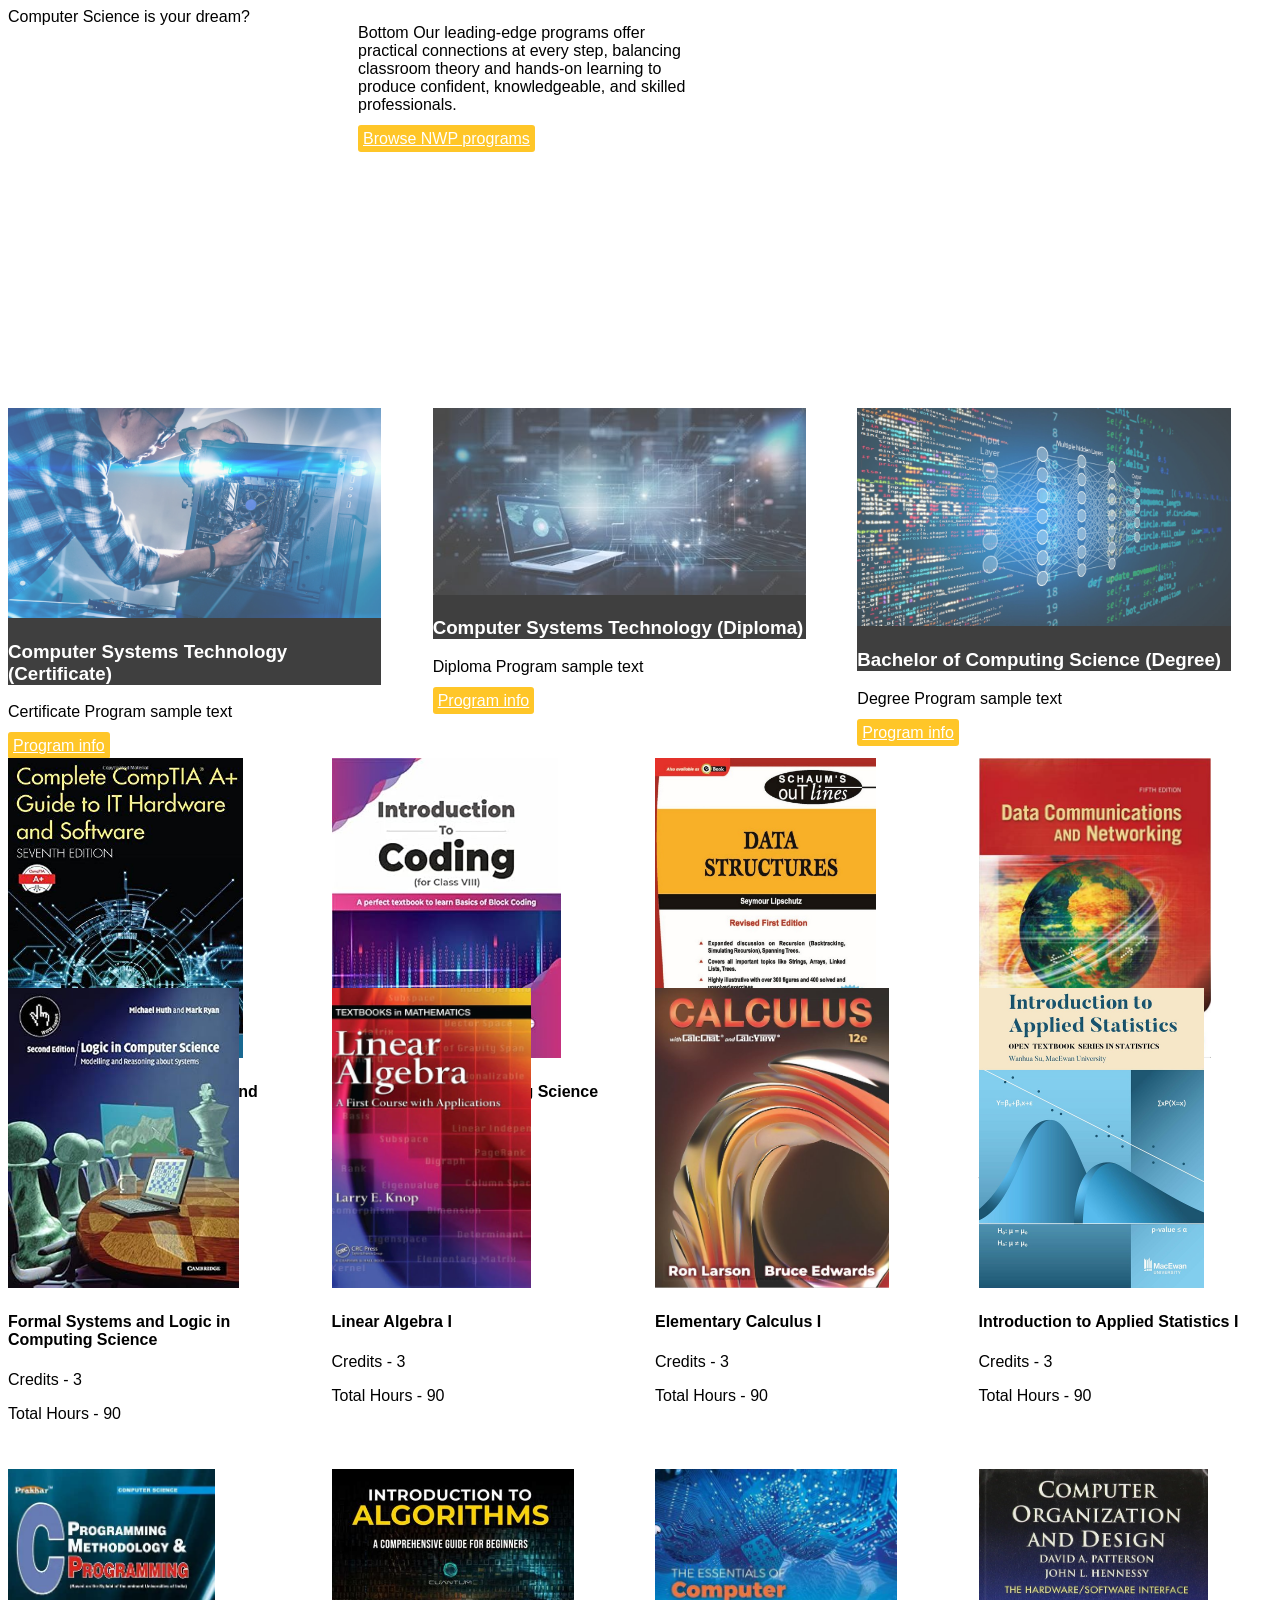
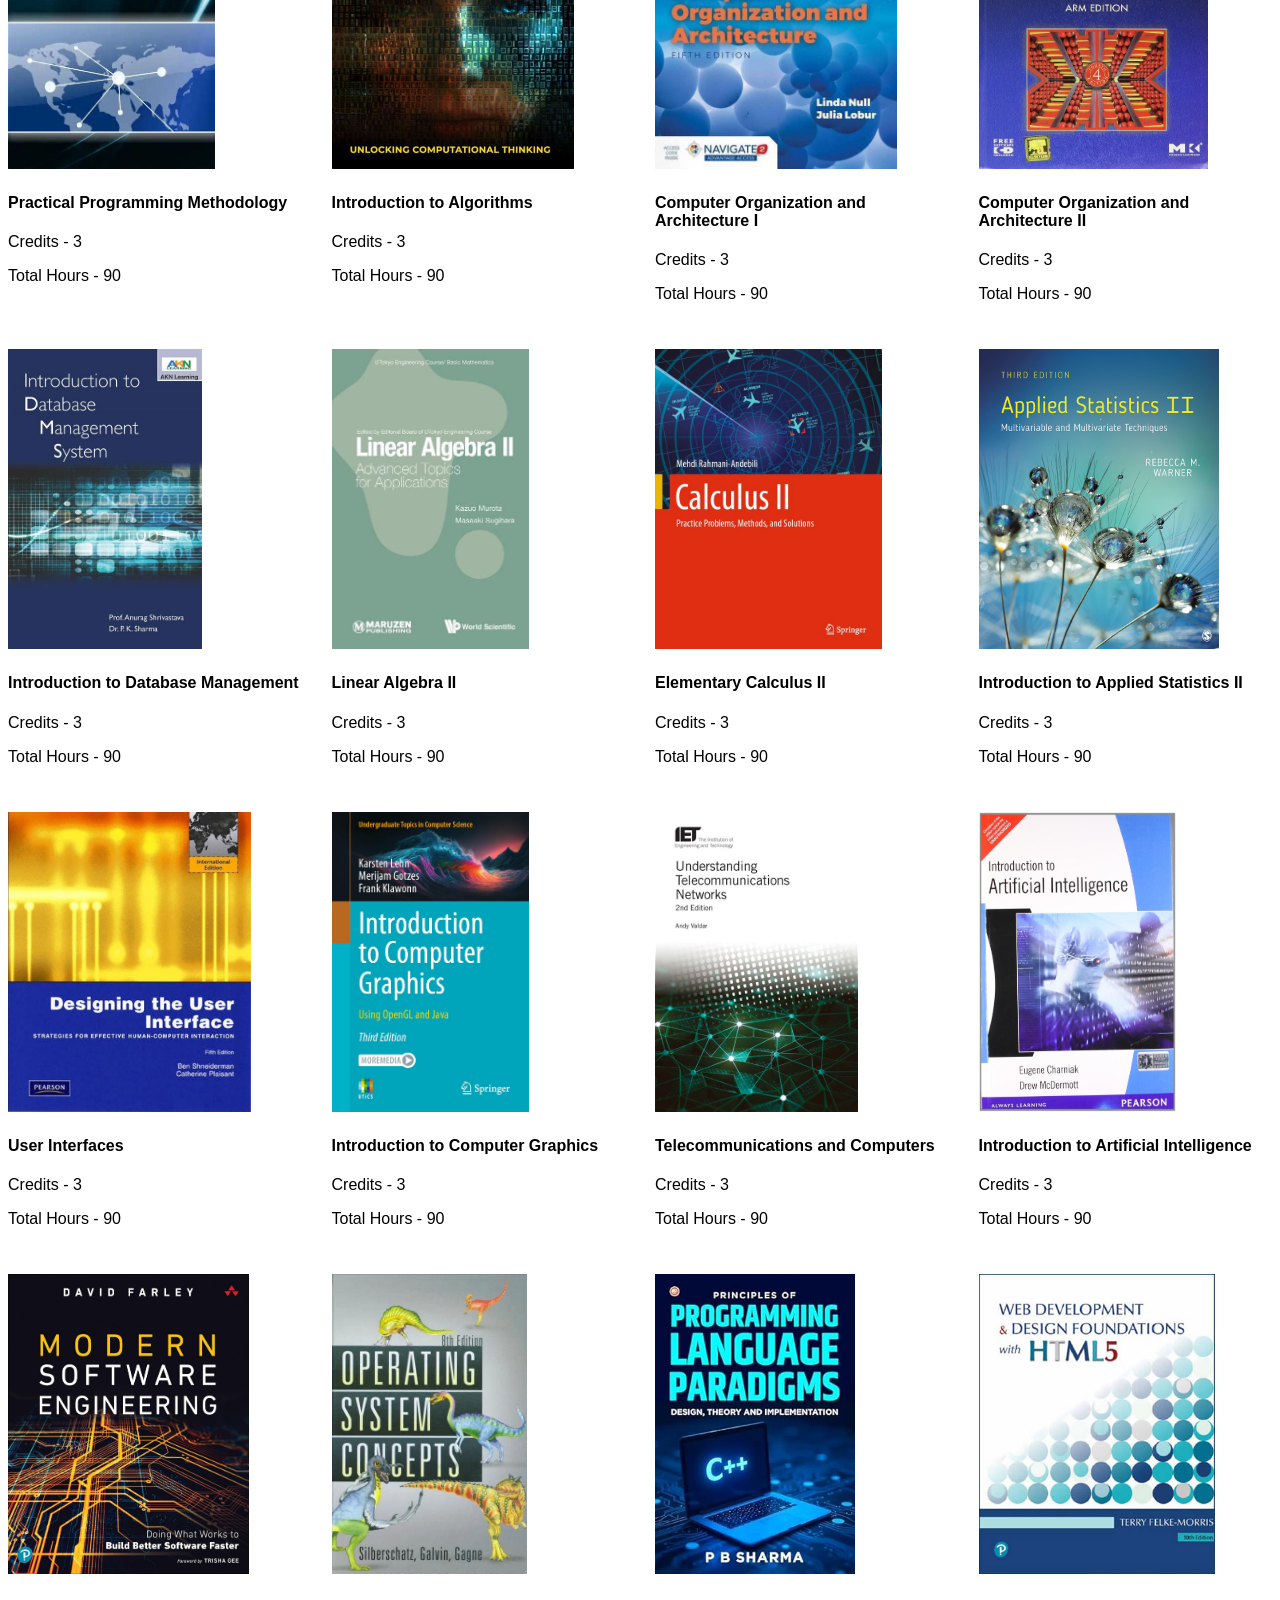
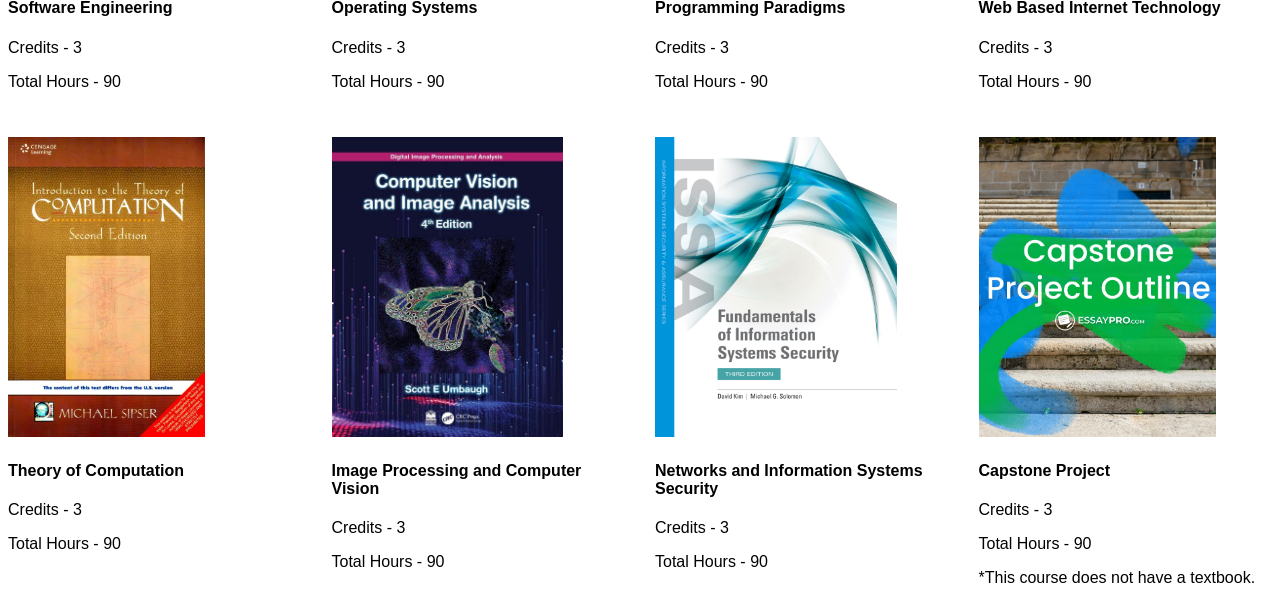
==== commit 84a4ade1: "Added images and transitions" ====
--- a/index.html
+++ b/index.html
@@ -20,19 +20,28 @@
         <!-- List of NWP programs -->
         <div class = "programs">
             <div class = "program-child" id = "certificate">
-                <img id = "img-certificate" src = "favicons/img">
+                <div class = "program-name">
+                    <img class = "program-img" id = "img-certificate" src = "favicons/certificate.jpg">
+                    <h3>Computer Systems Technology (Certificate)</h3>
+                </div>
                 <p class = "program-description">Certificate Program sample text</p>
                 <a href = "https://www.nwpolytech.ca/program/computer-systems-technology-certificate">Program info</a>
             </div>
 
             <div class = "program-child" id = "diploma">
-                <img id = "img-diploma" src = "favicons/img">
+                <div class = "program-name">
+                    <img class = "program-img" id = "img-diploma" src = "favicons/diploma.jpg">
+                    <h3>Computer Systems Technology (Diploma)</h3>
+                </div>
                 <p class = "program-description">Diploma Program sample text</p>
                 <a href = "https://www.nwpolytech.ca/program/computer-systems-diploma">Program info</a>
             </div>
 
             <div class = "program-child" id = "degree">
-                <img id = "img-degree" src = "favicons/img">
+                <div class = "program-name">
+                    <img class = "program-img" id = "img-degree" src = "favicons/degree.jpg">
+                    <h3>Bachelor of Computing Science (Degree)</h3>
+                </div>
                 <p class = "program-description">Degree Program sample text</p>
                 <a href = "https://www.nwpolytech.ca/program/computing-science-degree">Program info</a>
             </div>
@@ -40,198 +49,198 @@
 
         <!-- List of Computing Science courses -->
         <div class = "courses">
+            <div class = one-course id = "cs2210">
+                <img class = "textbook" id = "img-cs2210-text" src = "favicons/cs2210.jpg">
+                <h4>Introduction to PC Hardware and Systems Configuration</h4>
+                <p class = "credits">Credits - 3</p>
+                <p class = "hours">Total Hours - 90</p>
+            </div>
+
             <div class = one-course id = "cs1140">
-                <img class = "textbook" id = "img-cs1140-text" src = "favicons/img">
+                <img class = "textbook" id = "img-cs1140-text" src = "favicons/cs1140.jpg">
                 <h4>Introduction to Computing Science</h4>
                 <p class = "credits">Credits - 3</p>
                 <p class = "hours">Total Hours - 90</p>
 
             </div>
 
-            <div class = one-course id = "cs2210">
-                <img class = "textbook" id = "img-cs2210-text" src = "favicons/img">
-                <h4>Introduction to PC Hardware and Systems Configuration</h4>
-                <p class = "credits">Credits - 3</p>
-                <p class = "hours">Total Hours - 90</p>
-            </div>
-
             <div class = one-course id = "cs1150">
-                <img class = "textbook" id = "img-cs1150-text" src = "favicons/img">
+                <img class = "textbook" id = "img-cs1150-text" src = "favicons/cs1150.jpg">
                 <h4>Elemetary Data Structures</h4>
                 <p class = "credits">Credits - 3</p>
                 <p class = "hours">Total Hours - 90</p>
             </div>
             
             <div class = one-course id = "cs2000">
-                <img class = "textbook" id = "img-cs2000-text" src = "favicons/img">
+                <img class = "textbook" id = "img-cs2000-text" src = "favicons/cs2000.jpg">
                 <h4>Data Communicataions and Networking</h4>
                 <p class = "credits">Credits - 3</p>
                 <p class = "hours">Total Hours - 90</p>
             </div>
 
             <div class = one-course id = "cs2720">
-                <img class = "textbook" id = "img-cs2720-text" src = "favicons/img">
+                <img class = "textbook" id = "img-cs2720-text" src = "favicons/cs2720.jpg">
                 <h4>Formal Systems and Logic in Computing Science</h4>
                 <p class = "credits">Credits - 3</p>
                 <p class = "hours">Total Hours - 90</p>
             </div>
 
             <div class = one-course id = "ma1200">
-                <img class = "textbook" id = "img-ma1200-text" src = "favicons/img">
+                <img class = "textbook" id = "img-ma1200-text" src = "favicons/ma1200.jpg">
                 <h4>Linear Algebra I</h4>
                 <p class = "credits">Credits - 3</p>
                 <p class = "hours">Total Hours - 90</p>
             </div>
 
             <div class = one-course id = "ma1130">
-                <img class = "textbook" id = "img-ma1130-text" src = "favicons/img">
+                <img class = "textbook" id = "img-ma1130-text" src = "favicons/ma1130.jpg">
                 <h4>Elementary Calculus I</h4>
                 <p class = "credits">Credits - 3</p>
                 <p class = "hours">Total Hours - 90</p>
             </div>
 
             <div class = one-course id = "st1510">
-                <img class = "textbook" id = "img-st1510-text" src = "favicons/img">
+                <img class = "textbook" id = "img-st1510-text" src = "favicons/st1510.jpg">
                 <h4>Introduction to Applied Statistics I</h4>
                 <p class = "credits">Credits - 3</p>
                 <p class = "hours">Total Hours - 90</p>
             </div>
 
             <div class = one-course id = "cs2010">
-                <img class = "textbook" id = "img-cs2010-text" src = "favicons/img">
+                <img class = "textbook" id = "img-cs2010-text" src = "favicons/cs2010.jpg">
                 <h4>Practical Programming Methodology</h4>
                 <p class = "credits">Credits - 3</p>
                 <p class = "hours">Total Hours - 90</p>
             </div>
 
             <div class = one-course id = "cs2040">
-                <img class = "textbook" id = "img-cs2040-text" src = "favicons/img">
+                <img class = "textbook" id = "img-cs2040-text" src = "favicons/cs2040.jpg">
                 <h4>Introduction to Algorithms</h4>
                 <p class = "credits">Credits - 3</p>
                 <p class = "hours">Total Hours - 90</p>
             </div>
 
             <div class = one-course id = "cs2290">
-                <img class = "textbook" id = "img-cs2290-text" src = "favicons/img">
-                <h4>Computer Architecture I</h4>
+                <img class = "textbook" id = "img-cs2290-text" src = "favicons/cs2290.jpg">
+                <h4>Computer Organization and Architecture I</h4>
                 <p class = "credits">Credits - 3</p>
                 <p class = "hours">Total Hours - 90</p>
             </div>
 
             <div class = one-course id = "cs3290">
-                <img class = "textbook" id = "img-cs2010-text" src = "favicons/img">
-                <h4>Computer Architecture II</h4>
+                <img class = "textbook" id = "img-cs2010-text" src = "favicons/cs3290.jpg">
+                <h4>Computer Organization and Architecture II</h4>
                 <p class = "credits">Credits - 3</p>
                 <p class = "hours">Total Hours - 90</p>
             </div>
 
             <div class = one-course id = "cs2910">
-                <img class = "textbook" id = "img-cs2910-text" src = "favicons/img">
+                <img class = "textbook" id = "img-cs2910-text" src = "favicons/cs2910.jpg">
                 <h4>Introduction to Database Management</h4>
                 <p class = "credits">Credits - 3</p>
                 <p class = "hours">Total Hours - 90</p>
             </div>
 
             <div class = one-course id = "ma2250">
-                <img class = "textbook" id = "img-ma2250-text" src = "favicons/img">
+                <img class = "textbook" id = "img-ma2250-text" src = "favicons/ma2250.jpg">
                 <h4>Linear Algebra II</h4>
                 <p class = "credits">Credits - 3</p>
                 <p class = "hours">Total Hours - 90</p>
             </div>
 
             <div class = one-course id = "ma1150">
-                <img class = "textbook" id = "img-ma1150-text" src = "favicons/img">
+                <img class = "textbook" id = "img-ma1150-text" src = "favicons/ma1150.jpg">
                 <h4>Elementary Calculus II</h4>
                 <p class = "credits">Credits - 3</p>
                 <p class = "hours">Total Hours - 90</p>
             </div>
 
             <div class = one-course id = "st25250">
-                <img class = "textbook" id = "img-st2520-text" src = "favicons/img">
+                <img class = "textbook" id = "img-st2520-text" src = "favicons/st2520.jpg">
                 <h4>Introduction to Applied Statistics II</h4>
                 <p class = "credits">Credits - 3</p>
                 <p class = "hours">Total Hours - 90</p>
             </div>
 
             <div class = one-course id = "cs3010">
-                <img class = "textbook" id = "img-cs3010-text" src = "favicons/img">
+                <img class = "textbook" id = "img-cs3010-text" src = "favicons/cs3010.jpg">
                 <h4>User Interfaces</h4>
                 <p class = "credits">Credits - 3</p>
                 <p class = "hours">Total Hours - 90</p>
             </div>
 
             <div class = one-course id = "cs3110">
-                <img class = "textbook" id = "img-cs3110-text" src = "favicons/img">
+                <img class = "textbook" id = "img-cs3110-text" src = "favicons/cs3110.jpg">
                 <h4>Introduction to Computer Graphics</h4>
                 <p class = "credits">Credits - 3</p>
                 <p class = "hours">Total Hours - 90</p>
             </div>
 
             <div class = one-course id = "cs3130">
-                <img class = "textbook" id = "img-cs3130-text" src = "favicons/img">
+                <img class = "textbook" id = "img-cs3130-text" src = "favicons/cs3130.jpg">
                 <h4>Telecommunications and Computers</h4>
                 <p class = "credits">Credits - 3</p>
                 <p class = "hours">Total Hours - 90</p>
             </div>
 
             <div class = one-course id = "cs3220">
-                <img class = "textbook" id = "img-cs3220-text" src = "favicons/img">
+                <img class = "textbook" id = "img-cs3220-text" src = "favicons/cs3220.jpg">
                 <h4>Introduction to Artificial Intelligence</h4>
                 <p class = "credits">Credits - 3</p>
                 <p class = "hours">Total Hours - 90</p>
             </div>
 
             <div class = one-course id = "cs3610">
-                <img class = "textbook" id = "img-cs3610-text" src = "favicons/img">
+                <img class = "textbook" id = "img-cs3610-text" src = "favicons/cs3610.jpg">
                 <h4>Software Engineering</h4>
                 <p class = "credits">Credits - 3</p>
                 <p class = "hours">Total Hours - 90</p>
             </div>
 
             <div class = one-course id = "cs3790">
-                <img class = "textbook" id = "img-cs3790-text" src = "favicons/img">
+                <img class = "textbook" id = "img-cs3790-text" src = "favicons/cs3790.jpg">
                 <h4>Operating Systems</h4>
                 <p class = "credits">Credits - 3</p>
                 <p class = "hours">Total Hours - 90</p>
             </div>
 
             <div class = one-course id = "cs3860">
-                <img class = "textbook" id = "img-cs3860-text" src = "favicons/img">
+                <img class = "textbook" id = "img-cs3860-text" src = "favicons/cs3860.jpg">
                 <h4>Programming Paradigms</h4>
                 <p class = "credits">Credits - 3</p>
                 <p class = "hours">Total Hours - 90</p>
             </div>
 
             <div class = one-course id = "cs3990">
-                <img class = "textbook" id = "img-cs3990-text" src = "favicons/img">
+                <img class = "textbook" id = "img-cs3990-text" src = "favicons/cs3990.jpg">
                 <h4>Web Based Internet Technology</h4>
                 <p class = "credits">Credits - 3</p>
                 <p class = "hours">Total Hours - 90</p>
             </div>
             
             <div class = one-course id = "cs4040">
-                <img class = "textbook" id = "img-cs4040-text" src = "favicons/img">
+                <img class = "textbook" id = "img-cs4040-text" src = "favicons/cs4040.jpg">
                 <h4>Theory of Computation</h4>
                 <p class = "credits">Credits - 3</p>
                 <p class = "hours">Total Hours - 90</p>
             </div>
 
             <div class = one-course id = "cs4060">
-                <img class = "textbook" id = "img-cs4060-text" src = "favicons/img">
+                <img class = "textbook" id = "img-cs4060-text" src = "favicons/cs4060.jpg">
                 <h4>Image Processing and Computer Vision</h4>
                 <p class = "credits">Credits - 3</p>
                 <p class = "hours">Total Hours - 90</p>
             </div>
 
             <div class = one-course id = "cs4130">
-                <img class = "textbook" id = "img-cs4130-text" src = "favicons/img">
+                <img class = "textbook" id = "img-cs4130-text" src = "favicons/cs4130.jpg">
                 <h4>Networks and Information Systems Security</h4>
                 <p class = "credits">Credits - 3</p>
                 <p class = "hours">Total Hours - 90</p>
             </div>
 
             <div class = one-course id = "cs4996">
-                <img class = "textbook" id = "img-cs4996-text" src = "favicons/img">
+                <img class = "textbook" id = "img-cs4996-text" src = "favicons/cs4996.jpg">
                 <h4>Capstone Project</h4>
                 <p class = "credits">Credits - 3</p>
                 <p class = "hours">Total Hours - 90</p>
--- a/styles/a5.css
+++ b/styles/a5.css
@@ -28,19 +28,35 @@
 
 a:hover {
     opacity: 50%;
+    transition: 0.5s;
 }
 
 /* Program information formatting */
 .programs {
     display: grid;
+    padding-bottom: 150px;
     grid-template-columns: repeat(3, 1fr);
     grid-template-rows: 200px;
     grid-gap: 10px;
 }
 
+/* Make program name transluscent in front of image */
+
 .program-child {
     border-width: 10px;
     border-color: black;
+    padding-bottom: 50px;
+}
+
+.program-name {
+    width: 90%;
+
+    background-color: black;
+    color: white;
+    opacity: 75%;
+}
+.program-img {
+    width: 100%;
 }
 
 /* Course information formatting */
@@ -49,4 +65,14 @@
     grid-template-columns: repeat(4, 1fr);
     grid-template-rows: 200px;
     grid-gap: 30px;
+}
+
+/* Textbook image properties */
+.textbook {
+    height: 300px;
+}
+
+.textbook:hover {
+    height: 360px;
+    transition: 0.5s;
 }
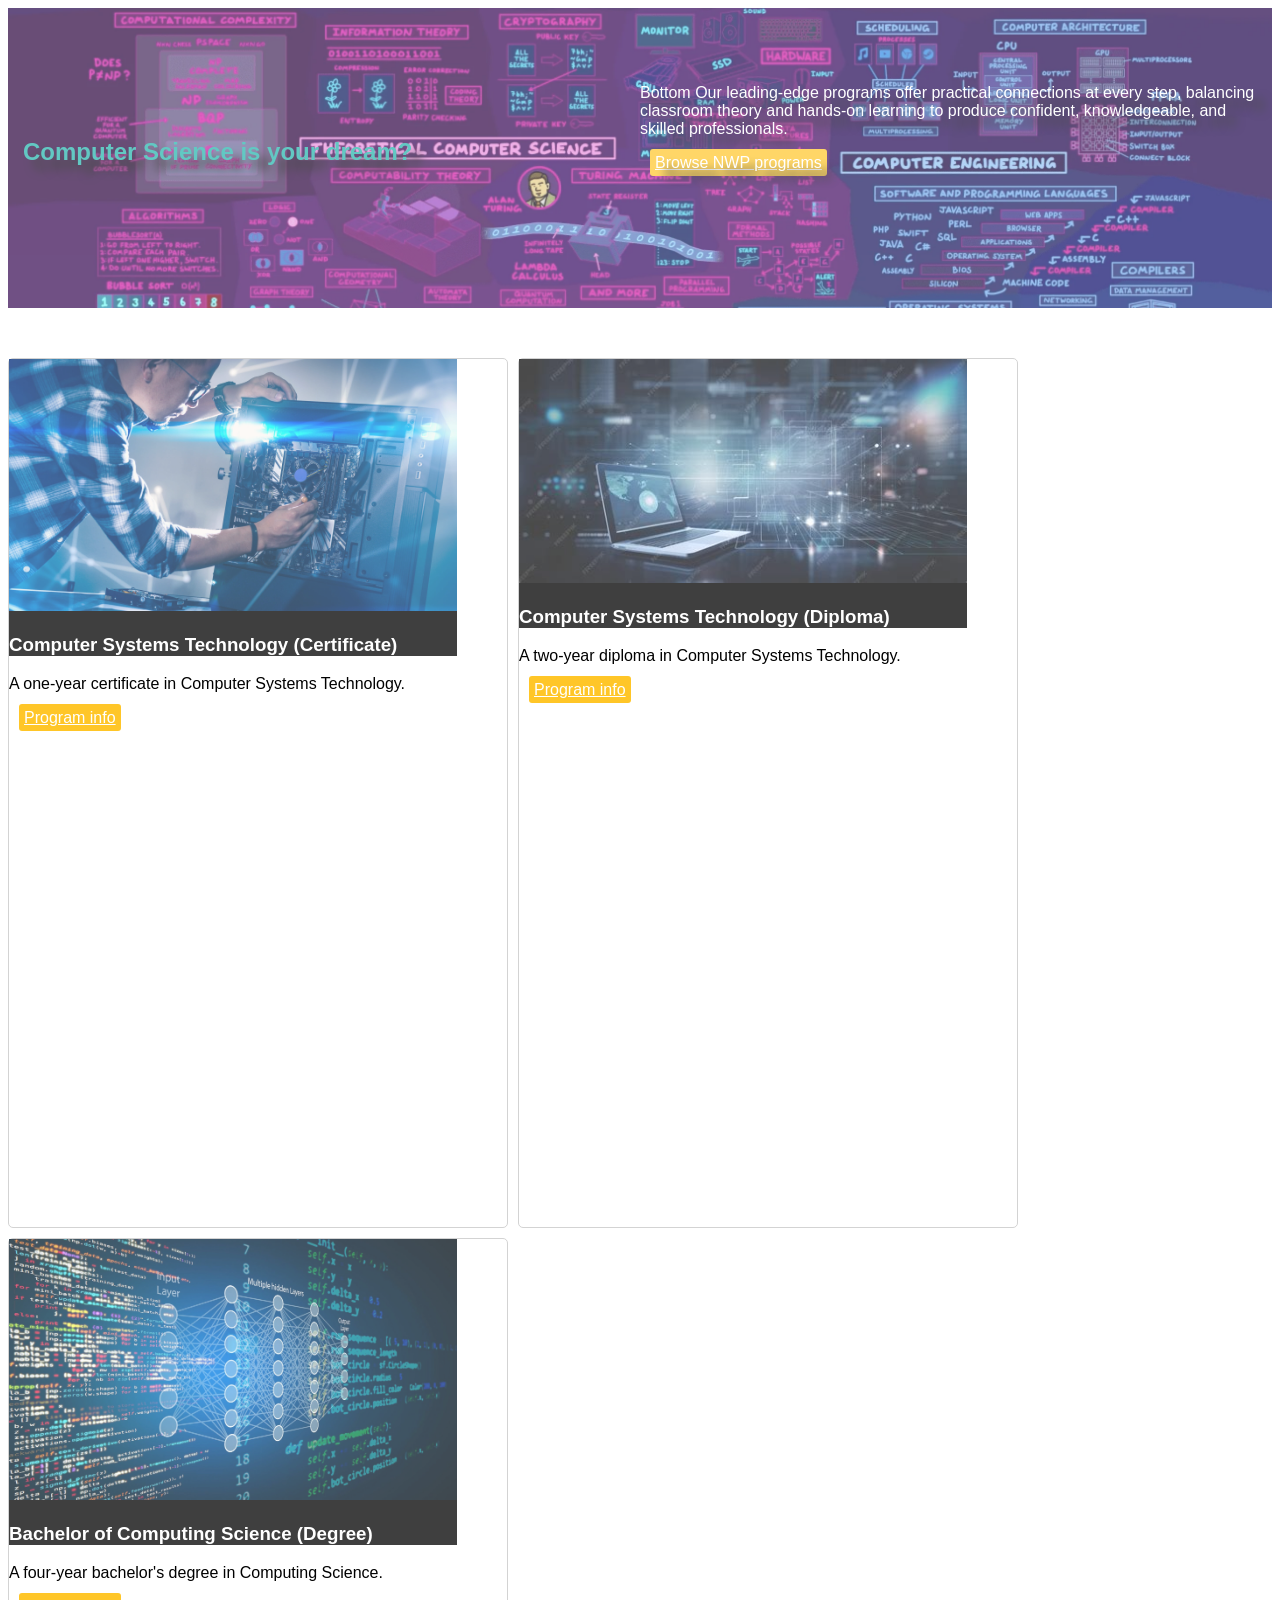
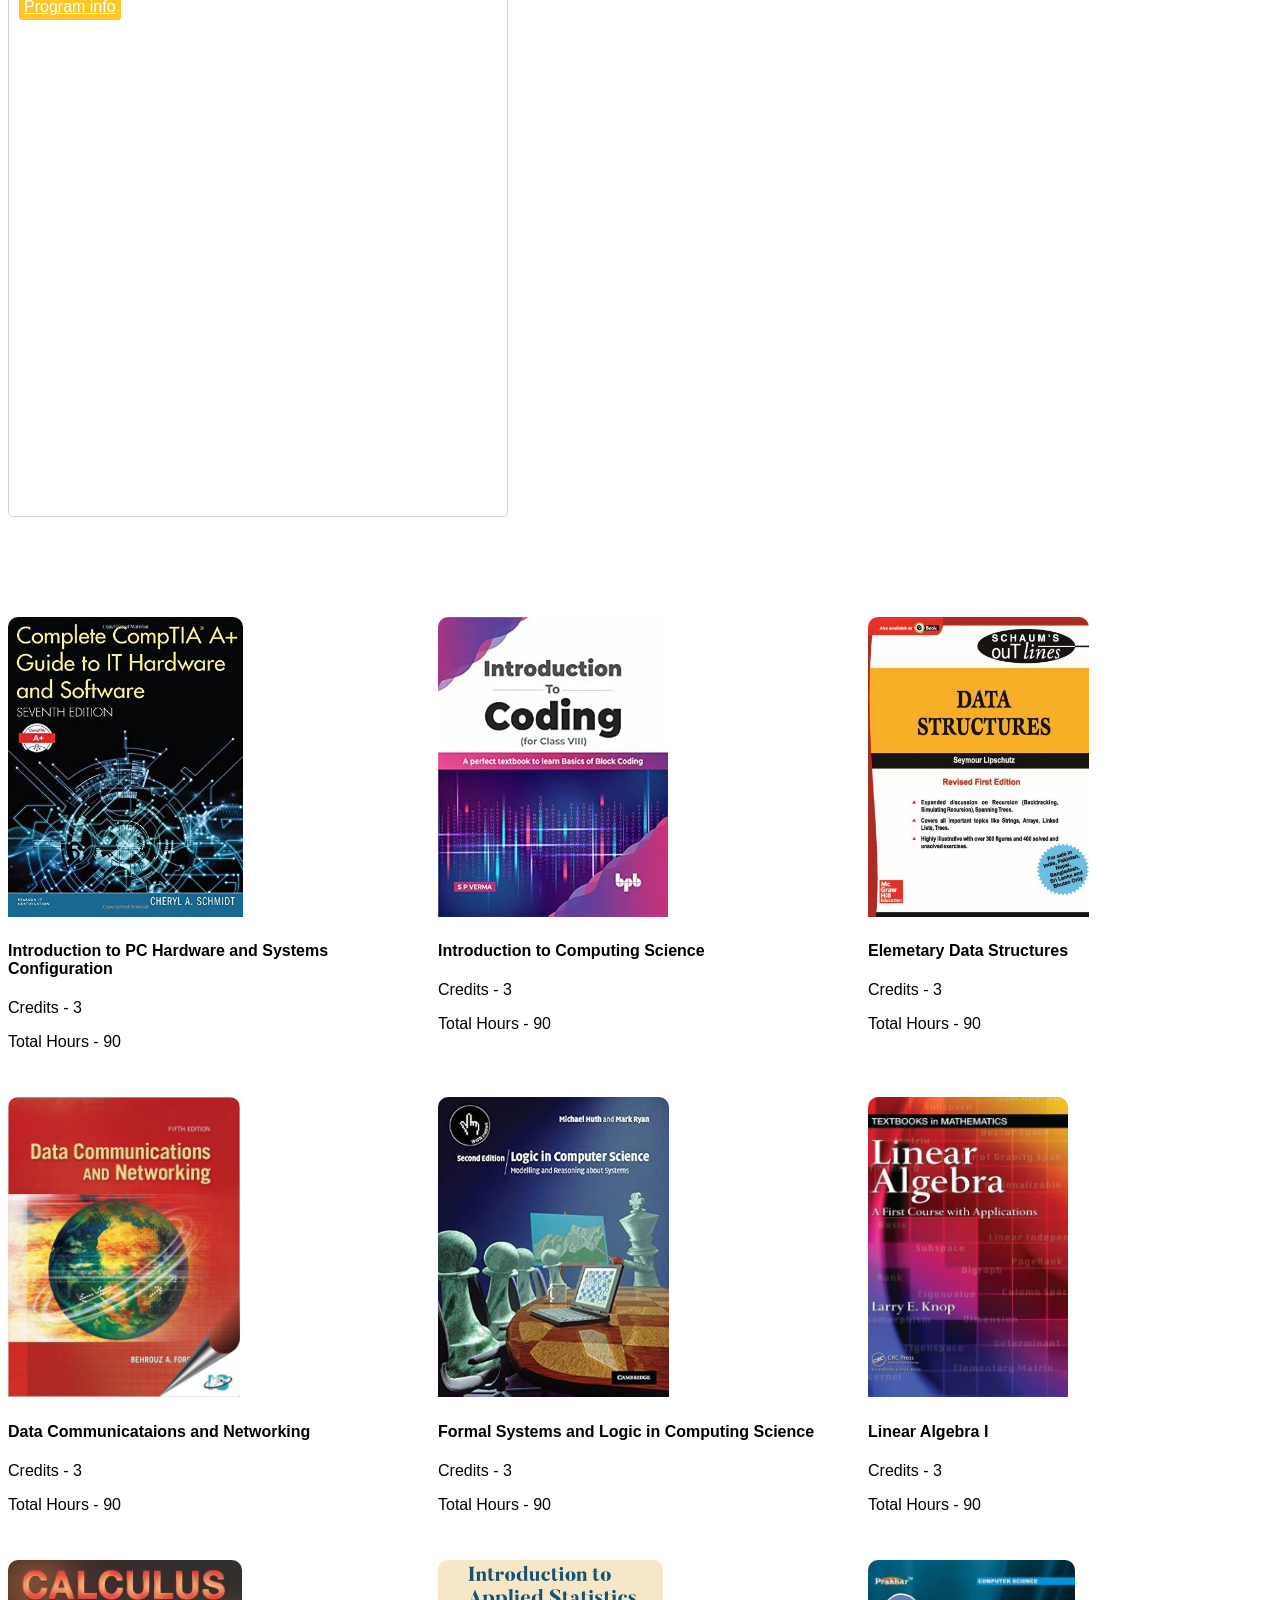
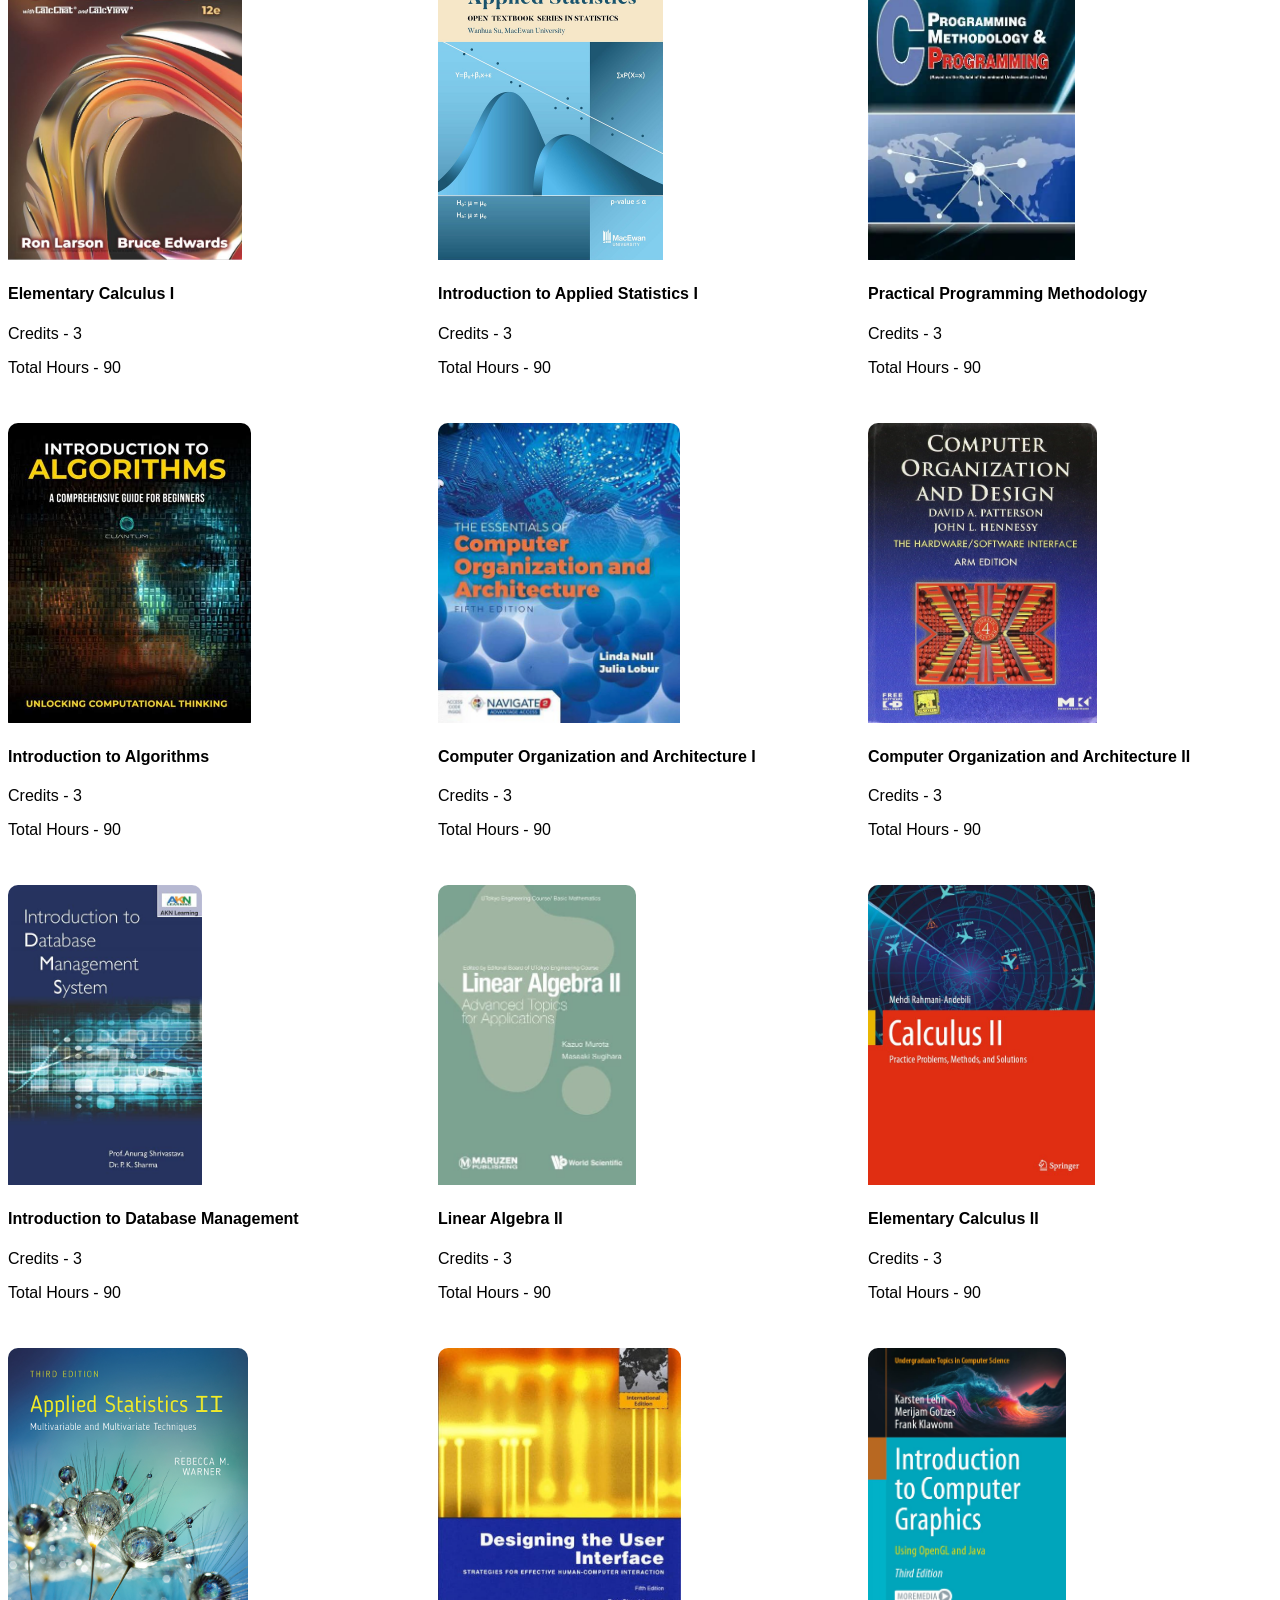
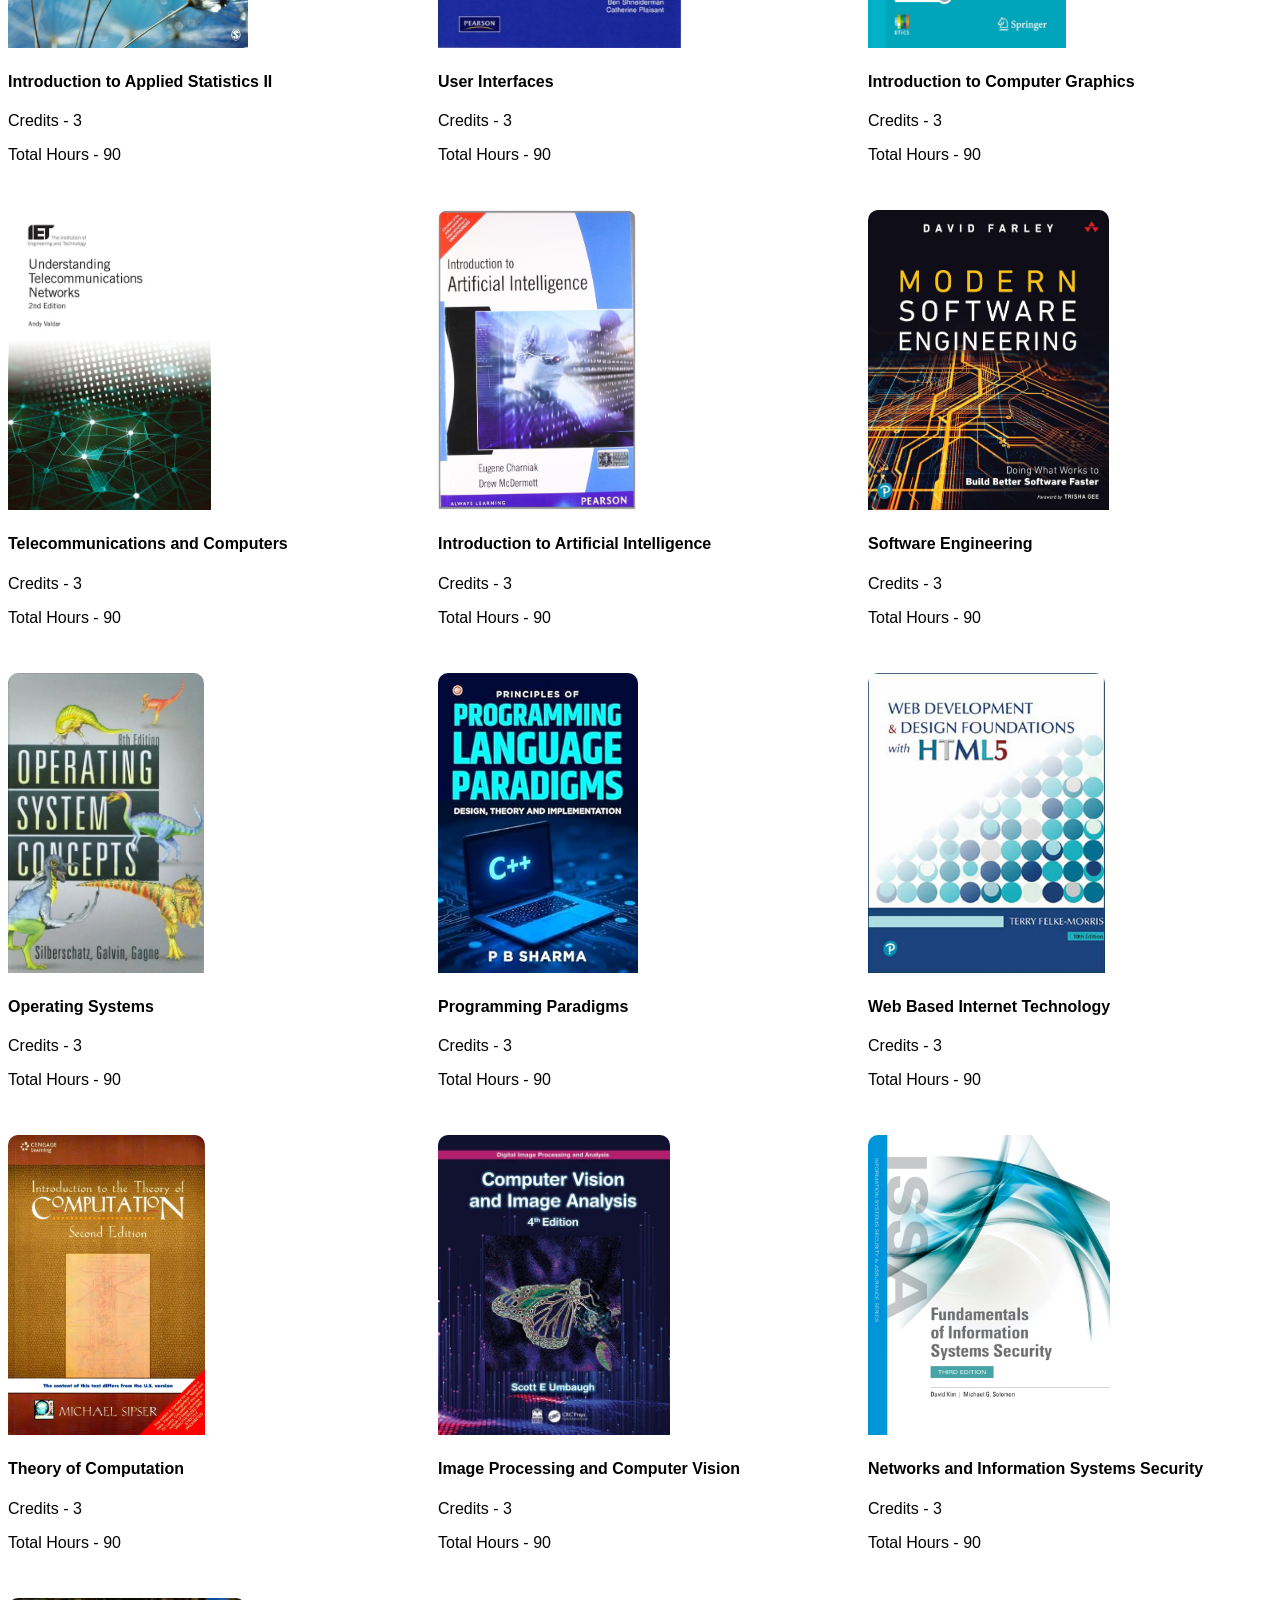
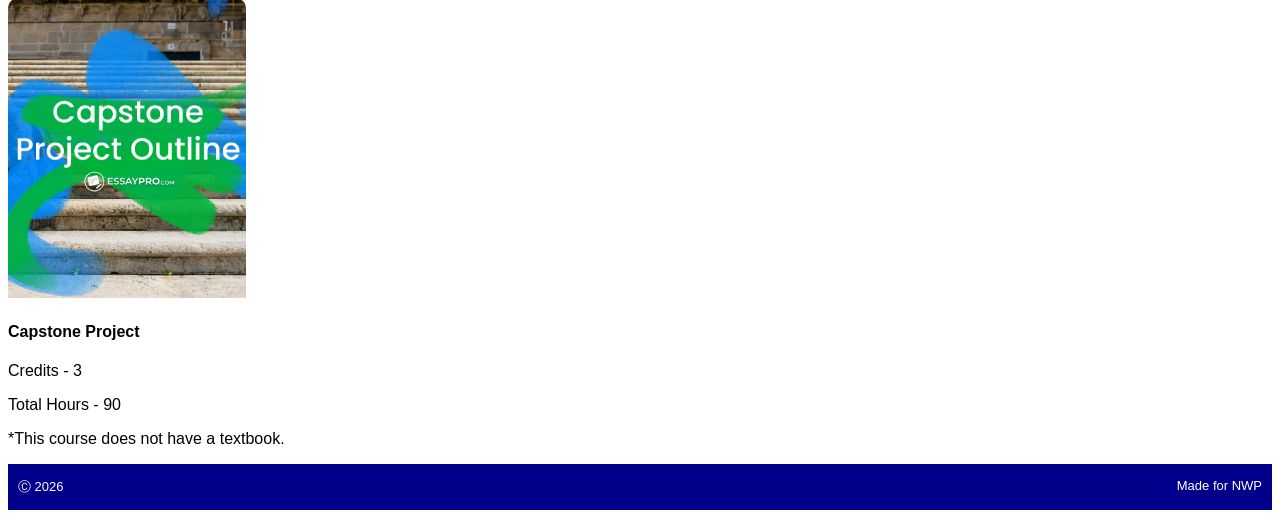
==== commit 40ac0069: "Finished assignment" ====
--- a/index.html
+++ b/index.html
@@ -9,8 +9,8 @@
         <!-- Header -->
         <div class = "header">
             <!-- <img id = "img-head" src = "favicons/compsci.jpg"> -->
-            <div class = "header-child">Computer Science is your dream?</div>
-            <div class = "header-child">
+            <h2 class = "header-title">Computer Science is your dream?</h2>
+            <div class = "header-text">
                 <p>Bottom Our leading-edge programs offer practical connections at every step,
                     balancing classroom theory and hands-on learning to produce confident, knowledgeable, and skilled professionals.</p>
                 <a href = "https://www.nwpolytech.ca/programs?program_area%5B4789%5D=4789&length=&sort_by=title">Browse NWP programs</a>
@@ -24,7 +24,7 @@
                     <img class = "program-img" id = "img-certificate" src = "favicons/certificate.jpg">
                     <h3>Computer Systems Technology (Certificate)</h3>
                 </div>
-                <p class = "program-description">Certificate Program sample text</p>
+                <p class = "program-description">A one-year certificate in Computer Systems Technology.</p>
                 <a href = "https://www.nwpolytech.ca/program/computer-systems-technology-certificate">Program info</a>
             </div>
 
@@ -33,7 +33,7 @@
                     <img class = "program-img" id = "img-diploma" src = "favicons/diploma.jpg">
                     <h3>Computer Systems Technology (Diploma)</h3>
                 </div>
-                <p class = "program-description">Diploma Program sample text</p>
+                <p class = "program-description">A two-year diploma in Computer Systems Technology.</p>
                 <a href = "https://www.nwpolytech.ca/program/computer-systems-diploma">Program info</a>
             </div>
 
@@ -42,7 +42,7 @@
                     <img class = "program-img" id = "img-degree" src = "favicons/degree.jpg">
                     <h3>Bachelor of Computing Science (Degree)</h3>
                 </div>
-                <p class = "program-description">Degree Program sample text</p>
+                <p class = "program-description">A four-year bachelor's degree in Computing Science.</p>
                 <a href = "https://www.nwpolytech.ca/program/computing-science-degree">Program info</a>
             </div>
         </div>
@@ -248,5 +248,10 @@
             </div>
 
         </div>
+
+        <div class = "footer">
+            <p id = "footer-1">&#x24B8 2026</p>
+            <p id = "footer-2">Made for NWP</p>
+        </div>
     </body>
 </html>
--- a/styles/a5.css
+++ b/styles/a5.css
@@ -8,46 +8,63 @@
     grid-template-columns: repeat(2, 1fr);
     grid-template-rows: 150px;
 
-    background-image: url("favicons/compsci.jpg");
-    background-position: center;
-    width: 700px;
-    height: 400px;
+    margin-bottom: 50px;
+    width: 100%;
+    height: 300px;
+    background-image: url(../favicons/compsci.jpg);
+    background-size: cover;
+    opacity: 70%
 }
 
-/* #img-head {
-    height: 120%;
-} */
+.header-title {
+    margin-left: 15px;
+    margin-top: 130px;
+    font-weight: bold;
+    color: lightseagreen;
+    text-shadow: 10px 10px 10px black;
+}
 
+.header-text {
+    margin-top: 60px;
+    color: white;
+    text-shadow: 10px 10px 10px black;
+}
+
+/* "Program info" link properties*/
 a {
     border-radius: 3px;
+    margin: 10px;
     padding: 5px;
 
     background-color: rgb(255, 198, 40);
     color: white;
+
+    /* Transluscent on hover */
+    &:hover {
+        opacity: 50%;
+        transition: 0.5s;
+    }
 }
 
-a:hover {
-    opacity: 50%;
-    transition: 0.5s;
-}
-
-/* Program information formatting */
+/* Programs section formatting */
 .programs {
     display: grid;
-    padding-bottom: 150px;
-    grid-template-columns: repeat(3, 1fr);
-    grid-template-rows: 200px;
+    padding-bottom: 100px;
+    /* grid-template-columns: repeat(3, 1fr); */
+    grid-template-columns: repeat(auto-fit, minmax(200px, 500px));
     grid-gap: 10px;
 }
 
-/* Make program name transluscent in front of image */
-
+/* Program properties */
 .program-child {
-    border-width: 10px;
-    border-color: black;
-    padding-bottom: 50px;
+    padding-bottom: 100%;
+    border-style: solid;
+    border-radius: 5px;
+    border-width: 1px;
+    border-color: lightgray;
 }
 
+/* Program title properties */
 .program-name {
     width: 90%;
 
@@ -55,6 +72,8 @@
     color: white;
     opacity: 75%;
 }
+
+/* Fit image in grid */
 .program-img {
     width: 100%;
 }
@@ -62,17 +81,34 @@
 /* Course information formatting */
 .courses {
     display: grid;
-    grid-template-columns: repeat(4, 1fr);
-    grid-template-rows: 200px;
+    grid-template-columns: repeat(auto-fit, minmax(100px, 400px));
     grid-gap: 30px;
 }
 
 /* Textbook image properties */
 .textbook {
     height: 300px;
+    border-radius: 10px 10px 0px 0px;
+
+    /* Expand on hover */
+    &:hover {
+        transform: scale(120%);
+        transition: 0.5s;
+    }
 }
 
-.textbook:hover {
-    height: 360px;
-    transition: 0.5s;
+.footer {
+    display: grid;
+    grid-template-columns: repeat(2, 1fr);
+
+    padding: 1px;
+    padding-left: 10px;
+    padding-right: 10px;
+    font-size: 13px;
+    background-color: darkblue;
+    color: white;
+}
+
+#footer-2 {
+    text-align: right;
 }
